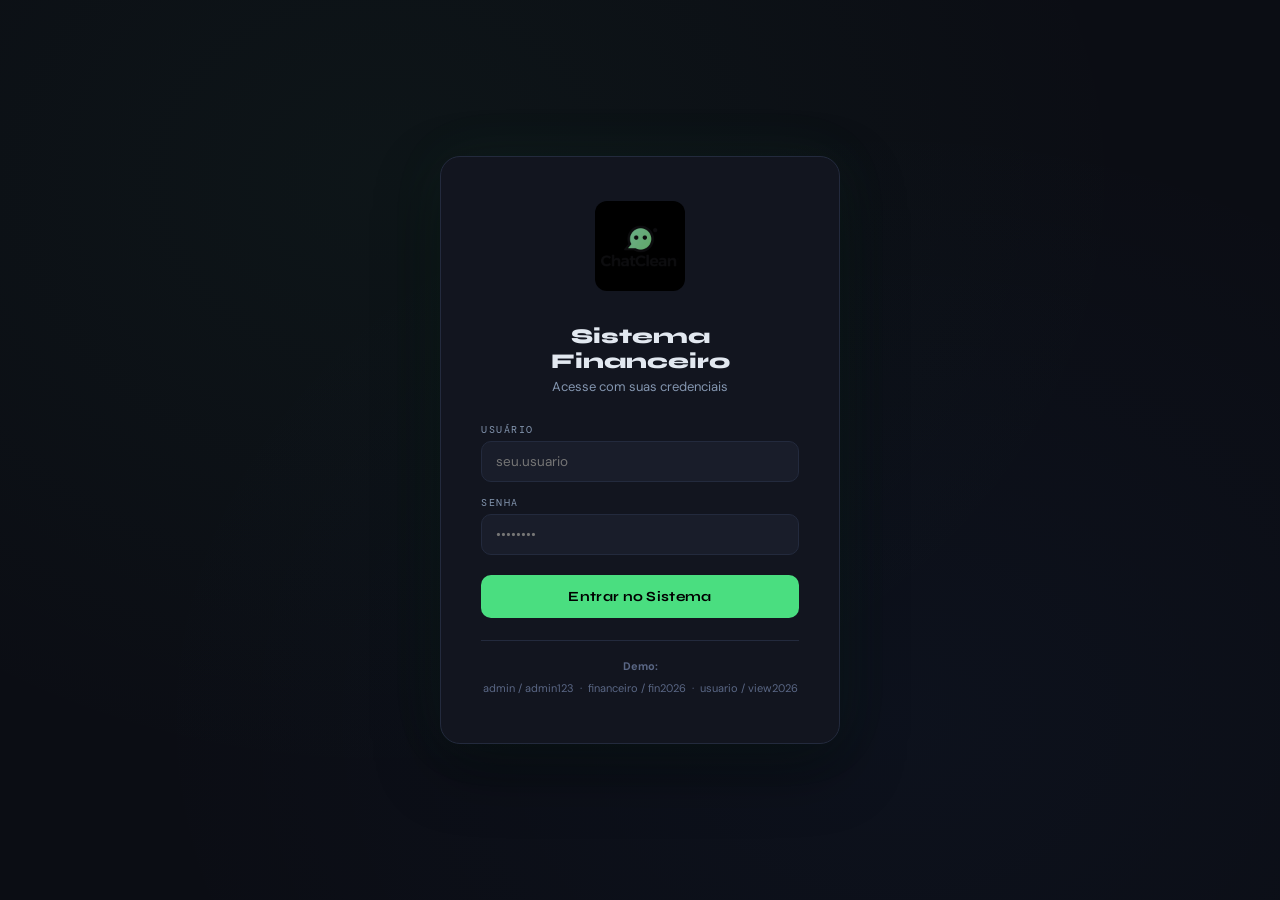
==== index.html @ d10510a1 "Add files via upload" ====
<!DOCTYPE html>
<html lang="pt-BR">
<head>
  <meta charset="UTF-8">
  <meta name="viewport" content="width=device-width, initial-scale=1.0">
  <title>ChatClean · Sistema Financeiro</title>
  <link href="https://fonts.googleapis.com/css2?family=Syne:wght@400;600;700;800&family=DM+Mono:wght@400;500&family=DM+Sans:wght@300;400;500&display=swap" rel="stylesheet">
  <link rel="stylesheet" href="style.css">
</head>
<body>

<!-- ===================================================== -->
<!-- LOGIN                                                  -->
<!-- ===================================================== -->
<div id="login-screen">
  <div class="login-box">
    <div class="login-logo">
      <img src="[data-uri]" alt="ChatClean">
    </div>
    <div class="login-title">Sistema Financeiro</div>
    <div class="login-sub">Acesse com suas credenciais</div>

    <label class="l-label">Usuário</label>
    <input class="l-input" id="l-user" type="text" placeholder="seu.usuario" autocomplete="username">
    <label class="l-label">Senha</label>
    <input class="l-input" id="l-pass" type="password" placeholder="••••••••" autocomplete="current-password">
    <button class="l-btn" onclick="fazerLogin()">Entrar no Sistema</button>
    <div class="l-error" id="l-error">❌ Usuário ou senha incorretos.</div>

    <div class="l-hint">
      <strong>Demo:</strong><br>
      admin / admin123 &nbsp;·&nbsp; financeiro / fin2026 &nbsp;·&nbsp; usuario / view2026
    </div>
  </div>
</div>

<!-- ===================================================== -->
<!-- APP                                                    -->
<!-- ===================================================== -->
<div id="app">

  <!-- SIDEBAR -->
  <nav class="sidebar">
    <div class="sb-logo">
      <img src="[data-uri]" alt="ChatClean">
      <div>
        <div class="sb-logo-txt">Chat<span>Clean</span></div>
        <div class="sb-logo-sub">Financeiro</div>
      </div>
    </div>

    <div class="nav-section">
      <div class="nav-lbl">Visão Geral</div>
      <div class="nav-item active" onclick="showPage('dashboard',this)">
        <span class="nav-icon">📊</span><span>Dashboard</span>
      </div>
      <div class="nav-item" onclick="showPage('clientes',this)">
        <span class="nav-icon">👥</span><span>Clientes</span>
        <span class="n-badge" id="notif-badge" style="display:none">!</span>
      </div>
    </div>

    <div class="nav-section">
      <div class="nav-lbl">Financeiro</div>
      <div class="nav-item" onclick="showPage('lancamentos',this)">
        <span class="nav-icon">📋</span><span>Lançamentos</span>
      </div>
      <div class="nav-item" onclick="showPage('fixos',this)">
        <span class="nav-icon">🔒</span><span>Custos Fixos</span>
      </div>
      <div class="nav-item" onclick="showPage('variaveis',this)">
        <span class="nav-icon">📈</span><span>Variáveis</span>
      </div>
      <div class="nav-item" onclick="showPage('despesas',this)">
        <span class="nav-icon">💸</span><span>Despesas</span>
      </div>
    </div>

    <div class="nav-section">
      <div class="nav-lbl">Sócios</div>
      <div class="nav-item" onclick="showPage('retiradas',this)">
        <span class="nav-icon">💰</span><span>Retiradas</span>
      </div>
      <div class="nav-item" onclick="showPage('comp-socios',this)">
        <span class="nav-icon">📅</span><span>Comparativo</span>
      </div>
    </div>

    <div class="nav-section">
      <div class="nav-lbl">Sistema</div>
      <div class="nav-item" onclick="showPage('usuarios',this)" id="nav-usuarios">
        <span class="nav-icon">⚙️</span><span>Usuários</span>
      </div>
      <div class="nav-item" onclick="showPage('comparativo',this)">
        <span class="nav-icon">🗓️</span><span>Mensal</span>
      </div>
    </div>

    <div class="sb-bottom">
      <div class="mes-lbl">Mês Ativo</div>
      <select class="mes-sel" id="mes-select" onchange="mudarMes(this.value)">
        <option>Janeiro</option><option>Fevereiro</option><option>Março</option>
        <option selected>Abril</option><option>Maio</option><option>Junho</option>
        <option>Julho</option><option>Agosto</option><option>Setembro</option>
        <option>Outubro</option><option>Novembro</option><option>Dezembro</option>
      </select>
      <div class="user-chip" onclick="logout()">
        <div class="u-av" id="u-av">A</div>
        <div>
          <div class="u-name" id="u-name">Admin</div>
          <div class="u-role" id="u-role">Administrador · Sair</div>
        </div>
      </div>
    </div>
  </nav>

  <!-- MAIN -->
  <main class="main">

    <!-- DASHBOARD -->
    <div class="page active" id="page-dashboard">
      <div class="ph">
        <div>
          <div class="ph-title">Dashboard</div>
          <div class="ph-sub" id="dash-sub">Abril 2026 · Visão financeira geral</div>
        </div>
        <button class="btn btn-primary can-edit" onclick="openModal('lancamento')">+ Novo Lançamento</button>
      </div>
      <div id="dash-notif"></div>
      <div class="kpi-grid" id="kpi-grid"></div>
      <div class="sum-bar" id="sum-bar"></div>
      <div class="charts-row">
        <div class="card">
          <div class="card-title">
            Distribuição de Custos
            <small id="donut-mes">ABRIL</small>
          </div>
          <div class="donut-wrap">
            <svg id="donut-svg" width="140" height="140" viewBox="0 0 140 140"></svg>
            <div id="donut-leg" style="flex:1"></div>
          </div>
        </div>
        <div class="card">
          <div class="card-title">Top Gastos do Mês <small>por valor</small></div>
          <div id="bar-chart"></div>
        </div>
      </div>
      <div class="tw">
        <div class="tw-hdr">
          <div class="tw-ttl">Todos os Lançamentos</div>
          <input class="s-inp" placeholder="🔍 Buscar..." oninput="filtrarDash(this.value)">
        </div>
        <table>
          <thead><tr>
            <th>Descrição</th><th>Tipo</th><th>Mês</th><th>Valor</th>
            <th>Status</th><th class="can-edit">Ação</th>
          </tr></thead>
          <tbody id="dash-tbody"></tbody>
        </table>
      </div>
    </div>

    <!-- CLIENTES -->
    <div class="page" id="page-clientes">
      <div class="ph">
        <div>
          <div class="ph-title">👥 Clientes Recorrentes</div>
          <div class="ph-sub">Gestão de cobranças e vencimentos</div>
        </div>
        <div style="display:flex;gap:8px">
          <button class="btn btn-ghost" onclick="setCliFilter('vence5',document.querySelector(\'.ftab\'))">🔔 Vencimentos</button>
          <button class="btn btn-primary can-edit" onclick="openModal('cliente')">+ Novo Cliente</button>
        </div>
      </div>
      <div id="cli-notif"></div>
      <div class="kpi-grid" id="cli-kpis"></div>
      <div class="ftabs">
        <button class="ftab active" onclick="setCliFilter('todos',this)">Todos</button>
        <button class="ftab" onclick="setCliFilter('ativo',this)">Ativos</button>
        <button class="ftab" onclick="setCliFilter('congelado',this)">Congelados</button>
        <button class="ftab" onclick="setCliFilter('cancelado',this)">Cancelados</button>
        <button class="ftab" onclick="setCliFilter('vence5',this)">⚠️ Vence em 5 dias</button>
      </div>
      <div class="tw">
        <div class="tw-hdr">
          <div class="tw-ttl">Base de Clientes</div>
          <input class="s-inp" placeholder="🔍 Buscar..." oninput="filtrarClientes(this.value)">
        </div>
        <table><thead><tr>
          <th>Empresa</th><th>Responsável</th><th>Telefone</th><th>Vendedor</th>
          <th>Mensal</th><th>Vencimento</th><th>Status</th><th>Ações</th>
        </tr></thead>
        <tbody id="cli-tbody"></tbody></table>
      </div>
    </div>

    <!-- LANÇAMENTOS -->
    <div class="page" id="page-lancamentos">
      <div class="ph">
        <div><div class="ph-title">📋 Lançamentos</div><div class="ph-sub">Todos os registros financeiros</div></div>
        <button class="btn btn-primary can-edit" onclick="openModal('lancamento')">+ Novo</button>
      </div>
      <div class="ftabs">
        <button class="ftab active" onclick="setLancFilter('todos',this)">Todos</button>
        <button class="ftab" onclick="setLancFilter('FIXO',this)">Fixos</button>
        <button class="ftab" onclick="setLancFilter('VARIÁVEL',this)">Variáveis</button>
        <button class="ftab" onclick="setLancFilter('DESPESA',this)">Despesas</button>
        <button class="ftab" onclick="setLancFilter('PAGO',this)">Pagos</button>
        <button class="ftab" onclick="setLancFilter('PENDENTE',this)">Pendentes</button>
      </div>
      <div class="tw">
        <div class="tw-hdr">
          <div class="tw-ttl">Registros</div>
          <input class="s-inp" placeholder="🔍 Buscar..." oninput="filtrarLanc(this.value)">
        </div>
        <table><thead><tr>
          <th>Descrição</th><th>Tipo</th><th>Mês</th><th>Valor</th><th>Status</th><th class="can-edit"></th>
        </tr></thead>
        <tbody id="lanc-tbody"></tbody></table>
      </div>
    </div>

    <!-- FIXOS -->
    <div class="page" id="page-fixos">
      <div class="ph">
        <div><div class="ph-title">🔒 Custos Fixos</div><div class="ph-sub">Despesas mensais recorrentes</div></div>
        <button class="btn btn-primary can-edit" onclick="openModal('lancamento','FIXO')">+ Adicionar</button>
      </div>
      <div class="tw">
        <table><thead><tr><th>Descrição</th><th>Mês</th><th>Valor</th><th>Status</th><th class="can-edit"></th></tr></thead>
        <tbody id="fixos-tbody"></tbody></table>
      </div>
    </div>

    <!-- VARIÁVEIS -->
    <div class="page" id="page-variaveis">
      <div class="ph">
        <div><div class="ph-title">📈 Custos Variáveis</div><div class="ph-sub">Gastos que variam mensalmente</div></div>
        <button class="btn btn-primary can-edit" onclick="openModal('lancamento','VARIÁVEL')">+ Adicionar</button>
      </div>
      <div class="tw">
        <table><thead><tr><th>Descrição</th><th>Mês</th><th>Valor</th><th>Status</th><th class="can-edit"></th></tr></thead>
        <tbody id="variaveis-tbody"></tbody></table>
      </div>
    </div>

    <!-- DESPESAS -->
    <div class="page" id="page-despesas">
      <div class="ph">
        <div><div class="ph-title">💸 Despesas</div><div class="ph-sub">Gastos pontuais e extras</div></div>
        <button class="btn btn-primary can-edit" onclick="openModal('lancamento','DESPESA')">+ Adicionar</button>
      </div>
      <div class="tw">
        <table><thead><tr><th>Descrição</th><th>Mês</th><th>Valor</th><th>Status</th><th class="can-edit"></th></tr></thead>
        <tbody id="despesas-tbody"></tbody></table>
      </div>
    </div>

    <!-- RETIRADAS -->
    <div class="page" id="page-retiradas">
      <div class="ph">
        <div><div class="ph-title">💰 Retiradas dos Sócios</div><div class="ph-sub">Controle de pro-labore e retiradas</div></div>
        <button class="btn btn-primary can-edit" onclick="openModal('retirada')">+ Nova Retirada</button>
      </div>
      <div class="kpi-grid" id="ret-kpis"></div>
      <div class="ftabs">
        <button class="ftab active" onclick="setRetFilter('todos',this)">Todos</button>
        <button class="ftab" onclick="setRetFilter('Fabricio',this)">Fabricio</button>
        <button class="ftab" onclick="setRetFilter('Albert',this)">Albert</button>
        <button class="ftab" onclick="setRetFilter('Augusto',this)">Augusto</button>
      </div>
      <div class="tw">
        <div class="tw-hdr">
          <div class="tw-ttl">Histórico de Retiradas</div>
          <input class="s-inp" placeholder="🔍 Buscar..." oninput="filtrarRet(this.value)">
        </div>
        <table><thead><tr>
          <th>Sócio</th><th>Descrição</th><th>Mês</th><th>Data</th><th>Valor</th><th>Categoria</th><th class="can-edit"></th>
        </tr></thead>
        <tbody id="ret-tbody"></tbody></table>
      </div>
    </div>

    <!-- COMPARATIVO SÓCIOS -->
    <div class="page" id="page-comp-socios">
      <div class="ph">
        <div><div class="ph-title">📅 Comparativo de Sócios</div><div class="ph-sub">Retiradas mensais por sócio</div></div>
      </div>
      <div class="card" style="margin-bottom:20px">
        <div class="card-title">Total por Sócio — Mês Atual</div>
        <div class="socio-bars" id="socio-bars"></div>
      </div>
      <div class="card">
        <div class="card-title">Evolução Mensal <small>comparativo entre sócios</small></div>
        <canvas id="comp-socios-canvas" height="220"></canvas>
      </div>
    </div>

    <!-- COMPARATIVO MENSAL -->
    <div class="page" id="page-comparativo">
      <div class="ph">
        <div><div class="ph-title">🗓️ Comparativo Mensal</div><div class="ph-sub">Evolução financeira ao longo do ano</div></div>
      </div>
      <div class="card" style="margin-bottom:20px">
        <div class="card-title">Custos por Mês</div>
        <canvas id="comp-canvas" height="200"></canvas>
      </div>
      <div class="tw">
        <div class="tw-hdr"><div class="tw-ttl">Resumo Mensal</div></div>
        <table><thead><tr>
          <th>Mês</th><th>Fixos</th><th>Variáveis</th><th>Despesas</th>
          <th>Total</th><th>Receita</th><th>Resultado</th>
        </tr></thead>
        <tbody id="comp-tbody"></tbody></table>
      </div>
    </div>

    <!-- USUÁRIOS -->
    <div class="page" id="page-usuarios">
      <div class="ph">
        <div><div class="ph-title">⚙️ Usuários do Sistema</div><div class="ph-sub">Gerenciar acessos e perfis</div></div>
        <button class="btn btn-primary" onclick="openModal('usuario')">+ Novo Usuário</button>
      </div>
      <div class="tw">
        <div class="tw-hdr"><div class="tw-ttl">Usuários Cadastrados</div></div>
        <table><thead><tr>
          <th>Nome</th><th>Usuário</th><th>Perfil</th><th>Criado em</th><th>Ações</th>
        </tr></thead>
        <tbody id="users-tbody"></tbody></table>
      </div>
    </div>

  </main>
</div><!-- /#app -->

<!-- ===================================================== -->
<!-- MODAIS                                                 -->
<!-- ===================================================== -->

<!-- Modal: Lançamento -->
<div class="mo" id="mo-lancamento" onclick="closeMoClick(event,'mo-lancamento')">
  <div class="mbox">
    <div class="m-title" id="mo-lanc-title">Novo Lançamento</div>
    <div class="fg">
      <div class="fgrp ff">
        <label class="flbl">Descrição</label>
        <input class="fi" id="f-desc" placeholder="Ex: Salário Fabricio">
      </div>
      <div class="fgrp">
        <label class="flbl">Tipo</label>
        <select class="fs" id="f-tipo">
          <option value="FIXO">Custo Fixo</option>
          <option value="VARIÁVEL">Custo Variável</option>
          <option value="DESPESA">Despesa</option>
        </select>
      </div>
      <div class="fgrp">
        <label class="flbl">Mês</label>
        <select class="fs" id="f-mes">
          <option>Janeiro</option><option>Fevereiro</option><option>Março</option>
          <option selected>Abril</option><option>Maio</option><option>Junho</option>
          <option>Julho</option><option>Agosto</option><option>Setembro</option>
          <option>Outubro</option><option>Novembro</option><option>Dezembro</option>
        </select>
      </div>
      <div class="fgrp">
        <label class="flbl">Valor (R$)</label>
        <input class="fi" id="f-valor" type="number" step="0.01" placeholder="0,00">
      </div>
      <div class="fgrp">
        <label class="flbl">Status</label>
        <select class="fs" id="f-status">
          <option value="PAGO">Pago</option>
          <option value="PENDENTE">Pendente</option>
        </select>
      </div>
    </div>
    <div class="m-acts">
      <button class="btn btn-ghost" onclick="closeModal('mo-lancamento')">Cancelar</button>
      <button class="btn btn-primary" onclick="salvarLanc()">Salvar</button>
    </div>
  </div>
</div>

<!-- Modal: Cliente -->
<div class="mo" id="mo-cliente" onclick="closeMoClick(event,'mo-cliente')">
  <div class="mbox">
    <div class="m-title" id="mo-cli-title">Novo Cliente</div>
    <div class="fg">
      <div class="fgrp ff"><label class="flbl">Empresa</label><input class="fi" id="c-nome" placeholder="Nome da empresa"></div>
      <div class="fgrp ff"><label class="flbl">CNPJ / CPF</label><input class="fi" id="c-cnpj" placeholder="00.000.000/0001-00"></div>
      <div class="fgrp"><label class="flbl">Responsável</label><input class="fi" id="c-resp" placeholder="Nome do responsável"></div>
      <div class="fgrp"><label class="flbl">Telefone / WhatsApp</label><input class="fi" id="c-tel" placeholder="84 99999-9999"></div>
      <div class="fgrp"><label class="flbl">E-mail</label><input class="fi" id="c-email" type="email" placeholder="email@empresa.com"></div>
      <div class="fgrp"><label class="flbl">Vendedor</label><input class="fi" id="c-vend" placeholder="Albert, Milton..."></div>
      <div class="fgrp"><label class="flbl">Valor Mensal (R$)</label><input class="fi" id="c-mensal" type="number" step="0.01" placeholder="0,00"></div>
      <div class="fgrp"><label class="flbl">Dia de Vencimento</label><input class="fi" id="c-dia" type="number" min="1" max="31" placeholder="1–31"></div>
      <div class="fgrp">
        <label class="flbl">Status</label>
        <select class="fs" id="c-status">
          <option value="ativo">Ativo</option>
          <option value="congelado">Congelado</option>
          <option value="cancelado">Cancelado</option>
        </select>
      </div>
      <div class="fgrp"><label class="flbl">Data Início</label><input class="fi" id="c-inicio" type="date"></div>
      <div class="fgrp ff"><label class="flbl">Observações</label><textarea class="fta" id="c-obs" placeholder="Observações..."></textarea></div>
    </div>
    <div class="m-acts">
      <button class="btn btn-ghost" onclick="closeModal('mo-cliente')">Cancelar</button>
      <button class="btn btn-primary" onclick="salvarCliente()">Salvar</button>
    </div>
  </div>
</div>

<!-- Modal: Retirada -->
<div class="mo" id="mo-retirada" onclick="closeMoClick(event,'mo-retirada')">
  <div class="mbox">
    <div class="m-title">Nova Retirada de Sócio</div>
    <div class="fg">
      <div class="fgrp">
        <label class="flbl">Sócio</label>
        <select class="fs" id="r-socio">
          <option>Fabricio</option><option>Albert</option><option>Augusto</option><option>Outro</option>
        </select>
      </div>
      <div class="fgrp">
        <label class="flbl">Mês</label>
        <select class="fs" id="r-mes">
          <option>Janeiro</option><option>Fevereiro</option><option>Março</option>
          <option selected>Abril</option><option>Maio</option><option>Junho</option>
          <option>Julho</option><option>Agosto</option><option>Setembro</option>
          <option>Outubro</option><option>Novembro</option><option>Dezembro</option>
        </select>
      </div>
      <div class="fgrp"><label class="flbl">Valor (R$)</label><input class="fi" id="r-valor" type="number" step="0.01" placeholder="0,00"></div>
      <div class="fgrp"><label class="flbl">Data</label><input class="fi" id="r-data" type="date"></div>
      <div class="fgrp">
        <label class="flbl">Categoria</label>
        <select class="fs" id="r-cat">
          <option>Pro-labore</option><option>Dividendos</option>
          <option>Adiantamento</option><option>Despesa Pessoal</option><option>Outros</option>
        </select>
      </div>
      <div class="fgrp ff"><label class="flbl">Descrição</label><input class="fi" id="r-desc" placeholder="Descrição da retirada"></div>
    </div>
    <div class="m-acts">
      <button class="btn btn-ghost" onclick="closeModal('mo-retirada')">Cancelar</button>
      <button class="btn btn-primary" onclick="salvarRetirada()">Salvar</button>
    </div>
  </div>
</div>

<!-- Modal: Usuário -->
<div class="mo" id="mo-usuario" onclick="closeMoClick(event,'mo-usuario')">
  <div class="mbox">
    <div class="m-title">Novo Usuário</div>
    <div class="fg">
      <div class="fgrp"><label class="flbl">Nome Completo</label><input class="fi" id="u-nome" placeholder="Nome"></div>
      <div class="fgrp"><label class="flbl">Login</label><input class="fi" id="u-login" placeholder="usuario.login"></div>
      <div class="fgrp"><label class="flbl">Senha</label><input class="fi" id="u-senha" type="password" placeholder="••••••••"></div>
      <div class="fgrp">
        <label class="flbl">Perfil</label>
        <select class="fs" id="u-perfil">
          <option value="admin">Admin (acesso total)</option>
          <option value="financeiro">Financeiro (pode editar)</option>
          <option value="usuario">Usuário (só visualizar)</option>
        </select>
      </div>
    </div>
    <div class="m-acts">
      <button class="btn btn-ghost" onclick="closeModal('mo-usuario')">Cancelar</button>
      <button class="btn btn-primary" onclick="salvarUsuario()">Criar Usuário</button>
    </div>
  </div>
</div>

<!-- Toast -->
<div class="toast" id="toast">✅ Salvo!</div>

<!-- ===================================================== -->
<!-- SCRIPTS — ordem de carregamento importa               -->
<!-- ===================================================== -->
<script src="data.js"></script>
<script src="app.js"></script>
<script src="notifications.js"></script>
<script src="dashboard.js"></script>
<script src="lancamentos.js"></script>
<script src="clientes.js"></script>
<script src="retiradas.js"></script>
<script src="modals.js"></script>

</body>
</html>
---- style.css ----
:root {
  --bg:#0b0d14;--surface:#12151f;--surface2:#191d2a;--surface3:#202536;
  --border:#232a3d;--border2:#2d3650;
  --accent:#4ade80;--accent2:#22c55e;--glow:rgba(74,222,128,0.12);
  --blue:#3b82f6;--amber:#f59e0b;--red:#ef4444;--purple:#a855f7;
  --text:#e2e8f0;--muted:#5a6785;--muted2:#8496b0;
  --green:#10b981;--warn:#fbbf24;
  --sidebar:230px;
}
*{box-sizing:border-box;margin:0;padding:0;}
body{font-family:'DM Sans',sans-serif;background:var(--bg);color:var(--text);min-height:100vh;overflow-x:hidden;}

/* LOGIN */
#login-screen{position:fixed;inset:0;background:var(--bg);display:flex;align-items:center;justify-content:center;z-index:9999;background-image:radial-gradient(ellipse at 30% 20%,rgba(74,222,128,0.04) 0%,transparent 60%),radial-gradient(ellipse at 70% 80%,rgba(59,130,246,0.04) 0%,transparent 60%);}
.login-box{width:400px;background:var(--surface);border:1px solid var(--border);border-radius:20px;padding:44px 40px;box-shadow:0 0 60px rgba(74,222,128,0.06),0 24px 64px rgba(0,0,0,0.4);}
.login-logo{text-align:center;margin-bottom:28px;}
.login-logo img{width:90px;height:90px;object-fit:contain;border-radius:12px;}
.login-title{font-family:"Syne",sans-serif;font-size:21px;font-weight:800;text-align:center;margin-bottom:4px;}
.login-sub{text-align:center;color:var(--muted2);font-size:13px;margin-bottom:28px;}
.l-label{font-size:10px;text-transform:uppercase;letter-spacing:1.5px;color:var(--muted2);font-family:"DM Mono",monospace;margin-bottom:5px;display:block;}
.l-input{width:100%;background:var(--surface2);border:1px solid var(--border);color:var(--text);padding:11px 14px;border-radius:10px;font-size:13.5px;font-family:"DM Sans",sans-serif;outline:none;margin-bottom:14px;transition:border-color .2s;}
.l-input:focus{border-color:var(--accent);}
.l-btn{width:100%;background:var(--accent);color:#000;border:none;padding:13px;border-radius:10px;font-family:"Syne",sans-serif;font-weight:700;font-size:14px;cursor:pointer;margin-top:6px;transition:all .2s;letter-spacing:.3px;}
.l-btn:hover{background:#86efac;transform:translateY(-1px);}
.l-error{color:var(--red);font-size:12px;text-align:center;margin-top:10px;display:none;}
.l-hint{margin-top:22px;border-top:1px solid var(--border);padding-top:14px;font-size:11px;color:var(--muted);text-align:center;line-height:2;}

/* LAYOUT */
#app{display:none;}
.sidebar{position:fixed;left:0;top:0;bottom:0;width:var(--sidebar);background:var(--surface);border-right:1px solid var(--border);display:flex;flex-direction:column;z-index:100;}
.sb-logo{padding:20px 20px 18px;border-bottom:1px solid var(--border);display:flex;align-items:center;gap:10px;}
.sb-logo img{width:36px;height:36px;object-fit:contain;border-radius:8px;}
.sb-logo-txt{font-family:"Syne",sans-serif;font-weight:800;font-size:15px;}
.sb-logo-txt span{color:var(--accent);}
.sb-logo-sub{font-size:9px;color:var(--muted);text-transform:uppercase;letter-spacing:2px;font-family:"DM Mono",monospace;}
.nav-section{padding:14px 0 4px;}
.nav-lbl{font-size:9px;text-transform:uppercase;letter-spacing:2px;color:var(--muted);padding:0 18px 6px;font-family:"DM Mono",monospace;}
.nav-item{display:flex;align-items:center;gap:9px;padding:9px 18px;cursor:pointer;font-size:13px;color:var(--muted2);border-left:2px solid transparent;transition:all .15s;position:relative;}
.nav-item:hover{color:var(--text);background:var(--surface2);}
.nav-item.active{color:var(--accent);border-left-color:var(--accent);background:var(--glow);font-weight:500;}
.nav-icon{font-size:14px;width:18px;text-align:center;}
.n-badge{margin-left:auto;background:var(--red);color:#fff;font-size:9px;font-family:"DM Mono",monospace;padding:2px 6px;border-radius:10px;animation:pulse 2s infinite;}
@keyframes pulse{0%,100%{opacity:1;}50%{opacity:.6;}}
.sb-bottom{margin-top:auto;border-top:1px solid var(--border);padding:12px 18px;}
.mes-lbl{font-size:9px;text-transform:uppercase;letter-spacing:2px;color:var(--muted);font-family:"DM Mono",monospace;margin-bottom:5px;}
.mes-sel{width:100%;background:var(--surface2);border:1px solid var(--border);color:var(--text);padding:7px 10px;border-radius:8px;font-size:12px;font-family:"DM Sans",sans-serif;cursor:pointer;outline:none;margin-bottom:10px;}
.user-chip{display:flex;align-items:center;gap:9px;padding:9px 11px;border-radius:10px;background:var(--surface2);border:1px solid var(--border);cursor:pointer;transition:border-color .2s;}
.user-chip:hover{border-color:var(--accent);}
.u-av{width:30px;height:30px;border-radius:50%;background:linear-gradient(135deg,var(--accent),var(--blue));display:flex;align-items:center;justify-content:center;font-weight:700;font-size:11px;color:#000;flex-shrink:0;}
.u-name{font-size:12px;font-weight:500;line-height:1.2;}
.u-role{font-size:10px;color:var(--muted);font-family:"DM Mono",monospace;}

/* MAIN */
.main{margin-left:var(--sidebar);padding:30px 36px;min-height:100vh;}
.page{display:none;}
.page.active{display:block;}

/* NOTIF */
.notif-bar{background:linear-gradient(90deg,rgba(239,68,68,.1),rgba(251,191,36,.06));border:1px solid rgba(239,68,68,.25);border-radius:12px;padding:13px 18px;margin-bottom:22px;display:flex;align-items:flex-start;gap:12px;}
.notif-icon{font-size:18px;flex-shrink:0;}
.notif-title{font-weight:600;font-size:13px;color:var(--warn);margin-bottom:3px;}
.notif-item{font-size:12px;color:var(--muted2);padding:1px 0;}

/* PAGE HEADER */
.ph{display:flex;align-items:flex-start;justify-content:space-between;margin-bottom:26px;}
.ph-title{font-family:"Syne",sans-serif;font-size:24px;font-weight:800;letter-spacing:-.5px;}
.ph-sub{color:var(--muted2);font-size:13px;margin-top:3px;}

/* BUTTONS */
.btn{display:inline-flex;align-items:center;gap:7px;padding:9px 16px;border-radius:8px;border:none;cursor:pointer;font-size:12.5px;font-family:"DM Sans",sans-serif;font-weight:500;transition:all .15s;}
.btn-primary{background:var(--accent);color:#000;}
.btn-primary:hover{background:#86efac;transform:translateY(-1px);}
.btn-ghost{background:var(--surface2);color:var(--text);border:1px solid var(--border);}
.btn-ghost:hover{border-color:var(--accent);color:var(--accent);}
.btn-danger{background:rgba(239,68,68,.1);color:var(--red);border:1px solid rgba(239,68,68,.2);}
.btn-sm{padding:5px 11px;font-size:11.5px;}
.btn-wa{background:rgba(37,211,102,.15);color:#25D366;border:1px solid rgba(37,211,102,.3);}
.btn-wa:hover{background:rgba(37,211,102,.25);}
.btn-mail{background:rgba(59,130,246,.12);color:var(--blue);border:1px solid rgba(59,130,246,.25);}
.btn-mail:hover{background:rgba(59,130,246,.22);}

/* KPIs */
.kpi-grid{display:grid;grid-template-columns:repeat(4,1fr);gap:14px;margin-bottom:22px;}
.kpi{background:var(--surface);border:1px solid var(--border);border-radius:14px;padding:20px;position:relative;overflow:hidden;transition:border-color .2s;}
.kpi:hover{border-color:var(--border2);}
.kpi::before{content:"";position:absolute;top:0;left:0;right:0;height:2px;}
.kpi.k-g::before{background:var(--green);}
.kpi.k-b::before{background:var(--blue);}
.kpi.k-a::before{background:var(--amber);}
.kpi.k-r::before{background:var(--red);}
.kpi.k-p::before{background:var(--purple);}
.kpi-lbl{font-size:9.5px;text-transform:uppercase;letter-spacing:2px;color:var(--muted);font-family:"DM Mono",monospace;margin-bottom:10px;}
.kpi-val{font-family:"Syne",sans-serif;font-size:20px;font-weight:700;letter-spacing:-.5px;}
.kpi-sub{font-size:11px;color:var(--muted2);margin-top:4px;}

/* CARDS */
.card{background:var(--surface);border:1px solid var(--border);border-radius:14px;padding:22px;}
.card-title{font-family:"Syne",sans-serif;font-size:13px;font-weight:700;margin-bottom:16px;display:flex;align-items:center;justify-content:space-between;}
.card-title small{color:var(--muted2);font-size:10.5px;font-family:"DM Mono",monospace;font-weight:400;}
.charts-row{display:grid;grid-template-columns:1fr 1fr;gap:16px;margin-bottom:22px;}

/* DONUT */
.donut-wrap{display:flex;align-items:center;gap:22px;}
.leg-item{display:flex;align-items:center;gap:8px;padding:6px 0;border-bottom:1px solid var(--border);font-size:12px;}
.leg-item:last-child{border:none;}
.leg-dot{width:8px;height:8px;border-radius:50%;flex-shrink:0;}
.leg-nm{flex:1;color:var(--muted2);}
.leg-vl{font-family:"DM Mono",monospace;font-size:11.5px;}

/* BAR */
.bar-row{display:flex;flex-direction:column;gap:4px;margin-bottom:10px;}
.bar-info{display:flex;justify-content:space-between;font-size:11.5px;}
.bar-nm{color:var(--muted2);}
.bar-track{height:5px;background:var(--surface2);border-radius:3px;overflow:hidden;}
.bar-fill{height:100%;border-radius:3px;transition:width .6s ease;}

/* SUMMARY */
.sum-bar{background:linear-gradient(135deg,rgba(74,222,128,.05),rgba(59,130,246,.05));border:1px solid rgba(74,222,128,.12);border-radius:14px;padding:16px 22px;display:flex;gap:28px;align-items:center;margin-bottom:20px;flex-wrap:wrap;}
.sum-item{display:flex;flex-direction:column;gap:2px;}
.sum-lbl{font-size:9.5px;color:var(--muted);text-transform:uppercase;letter-spacing:2px;font-family:"DM Mono",monospace;}
.sum-val{font-family:"Syne",sans-serif;font-size:16px;font-weight:700;}
.sum-div{width:1px;background:var(--border);height:34px;}

/* TABLES */
.tw{background:var(--surface);border:1px solid var(--border);border-radius:14px;overflow:hidden;margin-bottom:20px;}
.tw-hdr{padding:14px 20px;border-bottom:1px solid var(--border);display:flex;align-items:center;justify-content:space-between;gap:12px;flex-wrap:wrap;}
.tw-ttl{font-family:"Syne",sans-serif;font-size:13px;font-weight:700;}
.s-inp{background:var(--surface2);border:1px solid var(--border);color:var(--text);padding:7px 12px;border-radius:8px;font-size:12px;font-family:"DM Sans",sans-serif;outline:none;width:180px;transition:border-color .2s;}
.s-inp:focus{border-color:var(--accent);}
.s-inp::placeholder{color:var(--muted);}
table{width:100%;border-collapse:collapse;}
th{text-align:left;font-size:9.5px;text-transform:uppercase;letter-spacing:1.5px;color:var(--muted);padding:10px 20px;border-bottom:1px solid var(--border);font-family:"DM Mono",monospace;font-weight:400;white-space:nowrap;}
td{padding:11px 20px;font-size:12.5px;border-bottom:1px solid var(--border);}
tr:last-child td{border-bottom:none;}
tr:hover td{background:rgba(255,255,255,.015);}
.mono{font-family:"DM Mono",monospace;}

/* BADGES */
.badge{display:inline-flex;align-items:center;gap:3px;padding:3px 9px;border-radius:20px;font-size:9.5px;font-weight:600;text-transform:uppercase;letter-spacing:.5px;white-space:nowrap;}
.b-pago{background:rgba(16,185,129,.12);color:var(--green);}
.b-pendente{background:rgba(251,191,36,.12);color:var(--warn);}
.b-atrasado{background:rgba(239,68,68,.15);color:var(--red);}
.b-fixo{background:rgba(59,130,246,.12);color:var(--blue);}
.b-variavel{background:rgba(245,158,11,.12);color:var(--amber);}
.b-despesa{background:rgba(239,68,68,.12);color:var(--red);}
.b-retirada{background:rgba(168,85,247,.12);color:var(--purple);}
.b-admin{background:rgba(74,222,128,.12);color:var(--accent);}
.b-financeiro{background:rgba(59,130,246,.12);color:var(--blue);}
.b-usuario{background:rgba(100,116,139,.12);color:var(--muted2);}
.b-ativo{background:rgba(16,185,129,.12);color:var(--green);}
.b-cancelado{background:rgba(239,68,68,.12);color:var(--red);}
.b-congelado{background:rgba(251,191,36,.12);color:var(--warn);}

/* FILTER TABS */
.ftabs{display:flex;gap:4px;margin-bottom:14px;flex-wrap:wrap;}
.ftab{padding:5px 13px;border-radius:6px;font-size:11.5px;cursor:pointer;border:1px solid var(--border);background:none;color:var(--muted2);font-family:"DM Sans",sans-serif;transition:all .15s;}
.ftab.active{background:var(--accent);color:#000;border-color:var(--accent);font-weight:600;}

/* MODAL */
.mo{position:fixed;inset:0;background:rgba(0,0,0,.75);backdrop-filter:blur(6px);z-index:1000;display:none;align-items:center;justify-content:center;}
.mo.open{display:flex;}
.mbox{background:var(--surface);border:1px solid var(--border);border-radius:18px;padding:30px;width:560px;max-width:95vw;max-height:90vh;overflow-y:auto;animation:slideUp .2s ease;}
@keyframes slideUp{from{transform:translateY(20px);opacity:0;}to{transform:translateY(0);opacity:1;}}
.m-title{font-family:"Syne",sans-serif;font-size:17px;font-weight:700;margin-bottom:22px;}
.m-acts{display:flex;gap:10px;margin-top:22px;justify-content:flex-end;}

/* FORM */
.fg{display:grid;grid-template-columns:1fr 1fr;gap:13px;}
.fgrp{display:flex;flex-direction:column;gap:5px;}
.flbl{font-size:10px;text-transform:uppercase;letter-spacing:1.5px;color:var(--muted2);font-family:"DM Mono",monospace;}
.fi,.fs,.fta{background:var(--surface2);border:1px solid var(--border);color:var(--text);padding:10px 13px;border-radius:9px;font-size:13px;font-family:"DM Sans",sans-serif;outline:none;transition:border-color .2s;width:100%;}
.fi:focus,.fs:focus,.fta:focus{border-color:var(--accent);}
.fta{resize:vertical;min-height:70px;}
.ff{grid-column:1/-1;}

/* ACTION BUTTONS */
.ab{background:none;border:none;cursor:pointer;padding:4px 7px;border-radius:5px;font-size:13px;transition:background .15s;}
.ab:hover{background:var(--surface2);}
.db{color:var(--muted);}.db:hover{color:var(--red);}
.eb{color:var(--muted);}.eb:hover{color:var(--blue);}
.stg{background:none;border:1px solid var(--border);border-radius:6px;color:var(--muted2);padding:3px 9px;font-size:10.5px;cursor:pointer;font-family:"DM Sans",sans-serif;transition:all .15s;}
.stg:hover{border-color:var(--accent);color:var(--accent);}

/* VENC CHIP */
.vc{display:inline-flex;align-items:center;gap:3px;padding:2px 8px;border-radius:4px;font-size:10px;font-family:"DM Mono",monospace;}
.vc-u{background:rgba(251,191,36,.15);color:var(--warn);}
.vc-ok{background:rgba(16,185,129,.1);color:var(--green);}
.vc-at{background:rgba(239,68,68,.2);color:var(--red);font-weight:700;}
.vc-h{background:rgba(239,68,68,.15);color:var(--red);}

/* TOAST */
.toast{position:fixed;bottom:22px;right:22px;background:var(--surface);border:1px solid var(--border2);border-radius:10px;padding:13px 18px;font-size:13px;z-index:2000;transform:translateY(100px);opacity:0;transition:all .3s;display:flex;align-items:center;gap:8px;box-shadow:0 8px 32px rgba(0,0,0,.4);}
.toast.show{transform:translateY(0);opacity:1;}

/* COMPARATIVO */
.trend-up{color:var(--green);}
.trend-down{color:var(--red);}

/* SCROLLBAR */
::-webkit-scrollbar{width:4px;}
::-webkit-scrollbar-thumb{background:var(--border2);border-radius:2px;}

/* EMPTY */
.empty{text-align:center;padding:44px;color:var(--muted);}
.empty-icon{font-size:32px;margin-bottom:10px;}

/* SOCIOS */
.socio-bars{display:flex;gap:16px;margin-top:16px;flex-wrap:wrap;}
.socio-bar-item{flex:1;min-width:140px;background:var(--surface2);border:1px solid var(--border);border-radius:12px;padding:16px;text-align:center;}
.socio-nm{font-size:12px;color:var(--muted2);margin-bottom:8px;}
.socio-vl{font-family:"Syne",sans-serif;font-size:18px;font-weight:700;color:var(--purple);}
.socio-pct{font-size:11px;color:var(--muted2);margin-top:2px;}

canvas{max-width:100%;}

@media(max-width:900px){
  :root{--sidebar:60px;}
  .sb-logo-txt,.sb-logo-sub,.nav-lbl,.nav-item span,.sb-bottom{display:none;}
  .main{padding:20px;}
  .kpi-grid{grid-template-columns:1fr 1fr;}
  .charts-row{grid-template-columns:1fr;}
}
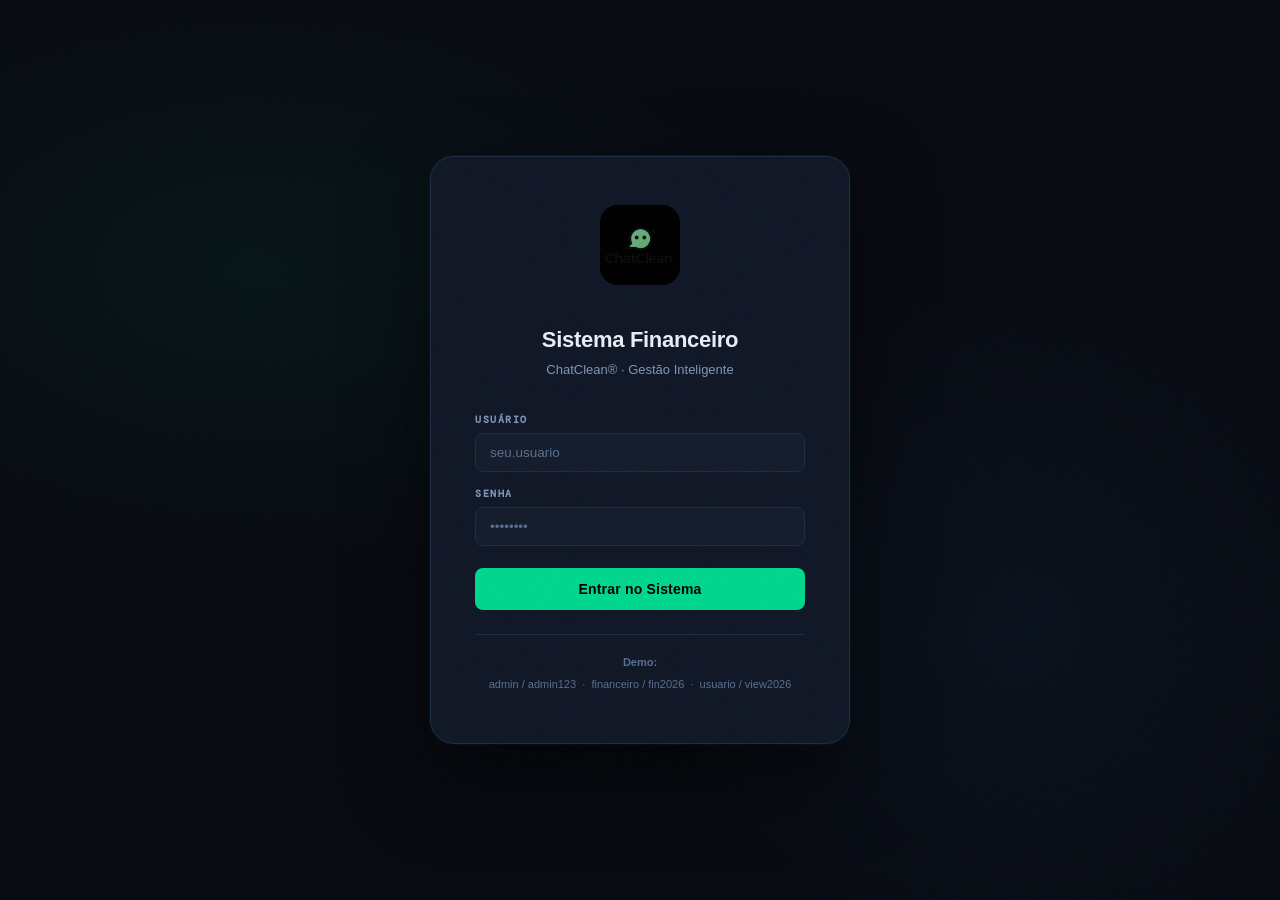
==== commit 8d402fec: "Add files via upload" ====
--- a/index.html
+++ b/index.html
@@ -3,492 +3,747 @@
 <head>
   <meta charset="UTF-8">
   <meta name="viewport" content="width=device-width, initial-scale=1.0">
-  <title>ChatClean · Sistema Financeiro</title>
-  <link href="https://fonts.googleapis.com/css2?family=Syne:wght@400;600;700;800&family=DM+Mono:wght@400;500&family=DM+Sans:wght@300;400;500&display=swap" rel="stylesheet">
+  <title>ChatClean · Sistema v3</title>
   <link rel="stylesheet" href="style.css">
 </head>
 <body>
 
-<!-- ===================================================== -->
-<!-- LOGIN                                                  -->
-<!-- ===================================================== -->
+<!-- ═══════════════════════════════════════════════════════════
+     LOGIN
+═══════════════════════════════════════════════════════════ -->
 <div id="login-screen">
-  <div class="login-box">
-    <div class="login-logo">
-      <img src="[data-uri]" alt="ChatClean">
-    </div>
+  <div class="login-wrap">
+    <div class="login-logo"><img src="[data-uri]" alt="ChatClean"></div>
     <div class="login-title">Sistema Financeiro</div>
-    <div class="login-sub">Acesse com suas credenciais</div>
-
-    <label class="l-label">Usuário</label>
-    <input class="l-input" id="l-user" type="text" placeholder="seu.usuario" autocomplete="username">
-    <label class="l-label">Senha</label>
-    <input class="l-input" id="l-pass" type="password" placeholder="••••••••" autocomplete="current-password">
-    <button class="l-btn" onclick="fazerLogin()">Entrar no Sistema</button>
-    <div class="l-error" id="l-error">❌ Usuário ou senha incorretos.</div>
-
-    <div class="l-hint">
+    <div class="login-sub">ChatClean® · Gestão Inteligente</div>
+    <div class="form-field">
+      <label>Usuário</label>
+      <input id="l-user" type="text" placeholder="seu.usuario" autocomplete="username">
+    </div>
+    <div class="form-field">
+      <label>Senha</label>
+      <input id="l-pass" type="password" placeholder="••••••••" autocomplete="current-password">
+    </div>
+    <button class="login-btn" onclick="fazerLogin()">Entrar no Sistema</button>
+    <div class="login-error" id="l-error">❌ Usuário ou senha incorretos.</div>
+    <div class="login-hint">
       <strong>Demo:</strong><br>
       admin / admin123 &nbsp;·&nbsp; financeiro / fin2026 &nbsp;·&nbsp; usuario / view2026
     </div>
   </div>
 </div>
 
-<!-- ===================================================== -->
-<!-- APP                                                    -->
-<!-- ===================================================== -->
+<!-- ═══════════════════════════════════════════════════════════
+     APP
+═══════════════════════════════════════════════════════════ -->
 <div id="app">
 
-  <!-- SIDEBAR -->
-  <nav class="sidebar">
-    <div class="sb-logo">
-      <img src="[data-uri]" alt="ChatClean">
+<!-- ──────── SIDEBAR ──────── -->
+<nav class="sidebar">
+  <div class="sb-header">
+    <img src="[data-uri]" alt="ChatClean">
+    <div>
+      <div class="sb-brand">Chat<span>Clean</span></div>
+      <div class="sb-tag">Sistema v3</div>
+    </div>
+  </div>
+
+  <div class="nav-group">
+    <div class="nav-group-label">Principal</div>
+    <div class="nav-item active" onclick="showPage('dashboard',this)"><span class="nav-icon">📊</span><span>Dashboard</span></div>
+  </div>
+
+  <div class="nav-group">
+    <div class="nav-group-label">Clientes</div>
+    <div class="nav-item" onclick="showPage('clientes',this)">
+      <span class="nav-icon">👥</span><span>Clientes</span>
+      <span class="nav-badge" id="notif-badge" style="display:none">0</span>
+    </div>
+    <div class="nav-item" onclick="showPage('aniversarios',this)"><span class="nav-icon">🎂</span><span>Aniversários</span></div>
+    <div class="nav-item" onclick="showPage('crm',this)"><span class="nav-icon">📌</span><span>CRM / Pipeline</span></div>
+  </div>
+
+  <div class="nav-group">
+    <div class="nav-group-label">Financeiro</div>
+    <div class="nav-item" onclick="showPage('lancamentos',this)"><span class="nav-icon">📋</span><span>Lançamentos</span></div>
+    <div class="nav-item" onclick="showPage('fixos',this)"><span class="nav-icon">🔒</span><span>Custos Fixos</span></div>
+    <div class="nav-item" onclick="showPage('variaveis',this)"><span class="nav-icon">📈</span><span>Variáveis</span></div>
+    <div class="nav-item" onclick="showPage('despesas',this)"><span class="nav-icon">💸</span><span>Despesas</span></div>
+    <div class="nav-item" onclick="showPage('receitas',this)"><span class="nav-icon">💰</span><span>Receitas Extras</span></div>
+  </div>
+
+  <div class="nav-group">
+    <div class="nav-group-label">Vendas</div>
+    <div class="nav-item" onclick="showPage('vendas',this)"><span class="nav-icon">🏆</span><span>Dashboard Vendas</span></div>
+    <div class="nav-item" onclick="showPage('canais',this)"><span class="nav-icon">📡</span><span>Canais Aquisição</span></div>
+  </div>
+
+  <div class="nav-group">
+    <div class="nav-group-label">Sócios</div>
+    <div class="nav-item" onclick="showPage('retiradas',this)"><span class="nav-icon">🏦</span><span>Retiradas</span></div>
+    <div class="nav-item" onclick="showPage('socios-comp',this)"><span class="nav-icon">⚖️</span><span>Comparativo</span></div>
+  </div>
+
+  <div class="nav-group">
+    <div class="nav-group-label">Relatórios</div>
+    <div class="nav-item" onclick="showPage('relatorios',this)"><span class="nav-icon">📑</span><span>Relatórios</span></div>
+    <div class="nav-item" onclick="showPage('comparativo',this)"><span class="nav-icon">🗓️</span><span>Mensal</span></div>
+    <div class="nav-item" onclick="showPage('usuarios',this)" id="nav-usuarios"><span class="nav-icon">⚙️</span><span>Usuários</span></div>
+  </div>
+
+  <div class="sb-footer">
+    <div class="mes-label">Mês Ativo</div>
+    <select class="mes-select" id="mes-select" onchange="mudarMes(this.value)">
+          <option>Janeiro</option>
+          <option>Fevereiro</option>
+          <option>Março</option>
+          <optionselected>Abril</option>
+          <option>Maio</option>
+          <option>Junho</option>
+          <option>Julho</option>
+          <option>Agosto</option>
+          <option>Setembro</option>
+          <option>Outubro</option>
+          <option>Novembro</option>
+          <option>Dezembro</option>
+    </select>
+    <div class="user-pill" onclick="logout()">
+      <div class="user-av" id="u-av">A</div>
       <div>
-        <div class="sb-logo-txt">Chat<span>Clean</span></div>
-        <div class="sb-logo-sub">Financeiro</div>
-      </div>
-    </div>
-
-    <div class="nav-section">
-      <div class="nav-lbl">Visão Geral</div>
-      <div class="nav-item active" onclick="showPage('dashboard',this)">
-        <span class="nav-icon">📊</span><span>Dashboard</span>
-      </div>
-      <div class="nav-item" onclick="showPage('clientes',this)">
-        <span class="nav-icon">👥</span><span>Clientes</span>
-        <span class="n-badge" id="notif-badge" style="display:none">!</span>
-      </div>
-    </div>
-
-    <div class="nav-section">
-      <div class="nav-lbl">Financeiro</div>
-      <div class="nav-item" onclick="showPage('lancamentos',this)">
-        <span class="nav-icon">📋</span><span>Lançamentos</span>
-      </div>
-      <div class="nav-item" onclick="showPage('fixos',this)">
-        <span class="nav-icon">🔒</span><span>Custos Fixos</span>
-      </div>
-      <div class="nav-item" onclick="showPage('variaveis',this)">
-        <span class="nav-icon">📈</span><span>Variáveis</span>
-      </div>
-      <div class="nav-item" onclick="showPage('despesas',this)">
-        <span class="nav-icon">💸</span><span>Despesas</span>
-      </div>
-    </div>
-
-    <div class="nav-section">
-      <div class="nav-lbl">Sócios</div>
-      <div class="nav-item" onclick="showPage('retiradas',this)">
-        <span class="nav-icon">💰</span><span>Retiradas</span>
-      </div>
-      <div class="nav-item" onclick="showPage('comp-socios',this)">
-        <span class="nav-icon">📅</span><span>Comparativo</span>
-      </div>
-    </div>
-
-    <div class="nav-section">
-      <div class="nav-lbl">Sistema</div>
-      <div class="nav-item" onclick="showPage('usuarios',this)" id="nav-usuarios">
-        <span class="nav-icon">⚙️</span><span>Usuários</span>
-      </div>
-      <div class="nav-item" onclick="showPage('comparativo',this)">
-        <span class="nav-icon">🗓️</span><span>Mensal</span>
-      </div>
-    </div>
-
-    <div class="sb-bottom">
-      <div class="mes-lbl">Mês Ativo</div>
-      <select class="mes-sel" id="mes-select" onchange="mudarMes(this.value)">
-        <option>Janeiro</option><option>Fevereiro</option><option>Março</option>
-        <option selected>Abril</option><option>Maio</option><option>Junho</option>
-        <option>Julho</option><option>Agosto</option><option>Setembro</option>
-        <option>Outubro</option><option>Novembro</option><option>Dezembro</option>
-      </select>
-      <div class="user-chip" onclick="logout()">
-        <div class="u-av" id="u-av">A</div>
-        <div>
-          <div class="u-name" id="u-name">Admin</div>
-          <div class="u-role" id="u-role">Administrador · Sair</div>
-        </div>
-      </div>
-    </div>
-  </nav>
-
-  <!-- MAIN -->
-  <main class="main">
-
-    <!-- DASHBOARD -->
-    <div class="page active" id="page-dashboard">
-      <div class="ph">
-        <div>
-          <div class="ph-title">Dashboard</div>
-          <div class="ph-sub" id="dash-sub">Abril 2026 · Visão financeira geral</div>
-        </div>
-        <button class="btn btn-primary can-edit" onclick="openModal('lancamento')">+ Novo Lançamento</button>
-      </div>
-      <div id="dash-notif"></div>
-      <div class="kpi-grid" id="kpi-grid"></div>
-      <div class="sum-bar" id="sum-bar"></div>
-      <div class="charts-row">
-        <div class="card">
-          <div class="card-title">
-            Distribuição de Custos
-            <small id="donut-mes">ABRIL</small>
-          </div>
-          <div class="donut-wrap">
-            <svg id="donut-svg" width="140" height="140" viewBox="0 0 140 140"></svg>
-            <div id="donut-leg" style="flex:1"></div>
-          </div>
-        </div>
-        <div class="card">
-          <div class="card-title">Top Gastos do Mês <small>por valor</small></div>
-          <div id="bar-chart"></div>
-        </div>
-      </div>
-      <div class="tw">
-        <div class="tw-hdr">
-          <div class="tw-ttl">Todos os Lançamentos</div>
-          <input class="s-inp" placeholder="🔍 Buscar..." oninput="filtrarDash(this.value)">
-        </div>
-        <table>
-          <thead><tr>
-            <th>Descrição</th><th>Tipo</th><th>Mês</th><th>Valor</th>
-            <th>Status</th><th class="can-edit">Ação</th>
-          </tr></thead>
-          <tbody id="dash-tbody"></tbody>
-        </table>
-      </div>
-    </div>
-
-    <!-- CLIENTES -->
-    <div class="page" id="page-clientes">
-      <div class="ph">
-        <div>
-          <div class="ph-title">👥 Clientes Recorrentes</div>
-          <div class="ph-sub">Gestão de cobranças e vencimentos</div>
-        </div>
-        <div style="display:flex;gap:8px">
-          <button class="btn btn-ghost" onclick="setCliFilter('vence5',document.querySelector(\'.ftab\'))">🔔 Vencimentos</button>
-          <button class="btn btn-primary can-edit" onclick="openModal('cliente')">+ Novo Cliente</button>
-        </div>
-      </div>
-      <div id="cli-notif"></div>
-      <div class="kpi-grid" id="cli-kpis"></div>
-      <div class="ftabs">
-        <button class="ftab active" onclick="setCliFilter('todos',this)">Todos</button>
-        <button class="ftab" onclick="setCliFilter('ativo',this)">Ativos</button>
-        <button class="ftab" onclick="setCliFilter('congelado',this)">Congelados</button>
-        <button class="ftab" onclick="setCliFilter('cancelado',this)">Cancelados</button>
-        <button class="ftab" onclick="setCliFilter('vence5',this)">⚠️ Vence em 5 dias</button>
-      </div>
-      <div class="tw">
-        <div class="tw-hdr">
-          <div class="tw-ttl">Base de Clientes</div>
-          <input class="s-inp" placeholder="🔍 Buscar..." oninput="filtrarClientes(this.value)">
-        </div>
-        <table><thead><tr>
-          <th>Empresa</th><th>Responsável</th><th>Telefone</th><th>Vendedor</th>
-          <th>Mensal</th><th>Vencimento</th><th>Status</th><th>Ações</th>
-        </tr></thead>
-        <tbody id="cli-tbody"></tbody></table>
-      </div>
-    </div>
-
-    <!-- LANÇAMENTOS -->
-    <div class="page" id="page-lancamentos">
-      <div class="ph">
-        <div><div class="ph-title">📋 Lançamentos</div><div class="ph-sub">Todos os registros financeiros</div></div>
-        <button class="btn btn-primary can-edit" onclick="openModal('lancamento')">+ Novo</button>
-      </div>
-      <div class="ftabs">
-        <button class="ftab active" onclick="setLancFilter('todos',this)">Todos</button>
-        <button class="ftab" onclick="setLancFilter('FIXO',this)">Fixos</button>
-        <button class="ftab" onclick="setLancFilter('VARIÁVEL',this)">Variáveis</button>
-        <button class="ftab" onclick="setLancFilter('DESPESA',this)">Despesas</button>
-        <button class="ftab" onclick="setLancFilter('PAGO',this)">Pagos</button>
-        <button class="ftab" onclick="setLancFilter('PENDENTE',this)">Pendentes</button>
-      </div>
-      <div class="tw">
-        <div class="tw-hdr">
-          <div class="tw-ttl">Registros</div>
-          <input class="s-inp" placeholder="🔍 Buscar..." oninput="filtrarLanc(this.value)">
-        </div>
-        <table><thead><tr>
-          <th>Descrição</th><th>Tipo</th><th>Mês</th><th>Valor</th><th>Status</th><th class="can-edit"></th>
-        </tr></thead>
-        <tbody id="lanc-tbody"></tbody></table>
-      </div>
-    </div>
-
-    <!-- FIXOS -->
-    <div class="page" id="page-fixos">
-      <div class="ph">
-        <div><div class="ph-title">🔒 Custos Fixos</div><div class="ph-sub">Despesas mensais recorrentes</div></div>
-        <button class="btn btn-primary can-edit" onclick="openModal('lancamento','FIXO')">+ Adicionar</button>
-      </div>
-      <div class="tw">
-        <table><thead><tr><th>Descrição</th><th>Mês</th><th>Valor</th><th>Status</th><th class="can-edit"></th></tr></thead>
-        <tbody id="fixos-tbody"></tbody></table>
-      </div>
-    </div>
-
-    <!-- VARIÁVEIS -->
-    <div class="page" id="page-variaveis">
-      <div class="ph">
-        <div><div class="ph-title">📈 Custos Variáveis</div><div class="ph-sub">Gastos que variam mensalmente</div></div>
-        <button class="btn btn-primary can-edit" onclick="openModal('lancamento','VARIÁVEL')">+ Adicionar</button>
-      </div>
-      <div class="tw">
-        <table><thead><tr><th>Descrição</th><th>Mês</th><th>Valor</th><th>Status</th><th class="can-edit"></th></tr></thead>
-        <tbody id="variaveis-tbody"></tbody></table>
-      </div>
-    </div>
-
-    <!-- DESPESAS -->
-    <div class="page" id="page-despesas">
-      <div class="ph">
-        <div><div class="ph-title">💸 Despesas</div><div class="ph-sub">Gastos pontuais e extras</div></div>
-        <button class="btn btn-primary can-edit" onclick="openModal('lancamento','DESPESA')">+ Adicionar</button>
-      </div>
-      <div class="tw">
-        <table><thead><tr><th>Descrição</th><th>Mês</th><th>Valor</th><th>Status</th><th class="can-edit"></th></tr></thead>
-        <tbody id="despesas-tbody"></tbody></table>
-      </div>
-    </div>
-
-    <!-- RETIRADAS -->
-    <div class="page" id="page-retiradas">
-      <div class="ph">
-        <div><div class="ph-title">💰 Retiradas dos Sócios</div><div class="ph-sub">Controle de pro-labore e retiradas</div></div>
-        <button class="btn btn-primary can-edit" onclick="openModal('retirada')">+ Nova Retirada</button>
-      </div>
-      <div class="kpi-grid" id="ret-kpis"></div>
-      <div class="ftabs">
-        <button class="ftab active" onclick="setRetFilter('todos',this)">Todos</button>
-        <button class="ftab" onclick="setRetFilter('Fabricio',this)">Fabricio</button>
-        <button class="ftab" onclick="setRetFilter('Albert',this)">Albert</button>
-        <button class="ftab" onclick="setRetFilter('Augusto',this)">Augusto</button>
-      </div>
-      <div class="tw">
-        <div class="tw-hdr">
-          <div class="tw-ttl">Histórico de Retiradas</div>
-          <input class="s-inp" placeholder="🔍 Buscar..." oninput="filtrarRet(this.value)">
-        </div>
-        <table><thead><tr>
-          <th>Sócio</th><th>Descrição</th><th>Mês</th><th>Data</th><th>Valor</th><th>Categoria</th><th class="can-edit"></th>
-        </tr></thead>
-        <tbody id="ret-tbody"></tbody></table>
-      </div>
-    </div>
-
-    <!-- COMPARATIVO SÓCIOS -->
-    <div class="page" id="page-comp-socios">
-      <div class="ph">
-        <div><div class="ph-title">📅 Comparativo de Sócios</div><div class="ph-sub">Retiradas mensais por sócio</div></div>
-      </div>
-      <div class="card" style="margin-bottom:20px">
-        <div class="card-title">Total por Sócio — Mês Atual</div>
-        <div class="socio-bars" id="socio-bars"></div>
-      </div>
-      <div class="card">
-        <div class="card-title">Evolução Mensal <small>comparativo entre sócios</small></div>
-        <canvas id="comp-socios-canvas" height="220"></canvas>
-      </div>
-    </div>
-
-    <!-- COMPARATIVO MENSAL -->
-    <div class="page" id="page-comparativo">
-      <div class="ph">
-        <div><div class="ph-title">🗓️ Comparativo Mensal</div><div class="ph-sub">Evolução financeira ao longo do ano</div></div>
-      </div>
-      <div class="card" style="margin-bottom:20px">
-        <div class="card-title">Custos por Mês</div>
-        <canvas id="comp-canvas" height="200"></canvas>
-      </div>
-      <div class="tw">
-        <div class="tw-hdr"><div class="tw-ttl">Resumo Mensal</div></div>
-        <table><thead><tr>
-          <th>Mês</th><th>Fixos</th><th>Variáveis</th><th>Despesas</th>
-          <th>Total</th><th>Receita</th><th>Resultado</th>
-        </tr></thead>
-        <tbody id="comp-tbody"></tbody></table>
-      </div>
-    </div>
-
-    <!-- USUÁRIOS -->
-    <div class="page" id="page-usuarios">
-      <div class="ph">
-        <div><div class="ph-title">⚙️ Usuários do Sistema</div><div class="ph-sub">Gerenciar acessos e perfis</div></div>
-        <button class="btn btn-primary" onclick="openModal('usuario')">+ Novo Usuário</button>
-      </div>
-      <div class="tw">
-        <div class="tw-hdr"><div class="tw-ttl">Usuários Cadastrados</div></div>
-        <table><thead><tr>
-          <th>Nome</th><th>Usuário</th><th>Perfil</th><th>Criado em</th><th>Ações</th>
-        </tr></thead>
-        <tbody id="users-tbody"></tbody></table>
-      </div>
-    </div>
-
-  </main>
+        <div class="user-name" id="u-name">Admin</div>
+        <div class="user-role" id="u-role">Administrador · Sair</div>
+      </div>
+    </div>
+  </div>
+</nav>
+
+<!-- ──────── MAIN ──────── -->
+<main class="main">
+
+<!-- DASHBOARD -->
+<div class="page active" id="page-dashboard">
+  <div class="page-header">
+    <div>
+      <div class="page-title">Dashboard</div>
+      <div class="page-sub" id="dash-subtitle">Abril 2026 · Visão financeira geral</div>
+    </div>
+    <div class="header-actions">
+      <button class="btn btn-ghost" onclick="exportarExcel()">📊 Exportar</button>
+      <button class="btn btn-primary can-edit" onclick="abrirLancamento()">+ Lançamento</button>
+    </div>
+  </div>
+  <div id="dash-notif"></div>
+  <div id="dash-kpis"></div>
+  <div id="dash-summary"></div>
+  <div class="charts-row">
+    <div class="card">
+      <div class="card-title">Distribuição de Custos</div>
+      <div class="donut-wrap">
+        <svg id="dash-donut-svg" width="140" height="140" viewBox="0 0 140 140" style="flex-shrink:0"></svg>
+        <div id="dash-legend" style="flex:1"></div>
+      </div>
+    </div>
+    <div class="card">
+      <div class="card-title">Top Gastos do Mês</div>
+      <div id="dash-topbar"></div>
+    </div>
+  </div>
+  <div class="card" style="margin-bottom:20px">
+    <div class="card-title">Crescimento Receita vs Custos <small>últimos 6 meses</small></div>
+    <canvas id="growth-canvas" height="160"></canvas>
+  </div>
+  <div class="table-wrap">
+    <div class="table-header">
+      <div class="table-title">Lançamentos do Mês</div>
+      <div class="search-box"><span class="search-icon">🔍</span><input class="search-input" placeholder="Buscar..." oninput="filtrarDash(this.value)"></div>
+    </div>
+    <table><thead><tr><th>Descrição</th><th>Tipo</th><th>Valor</th><th>Status</th><th class="can-edit"></th></tr></thead>
+    <tbody id="dash-tbody"></tbody></table>
+  </div>
+</div>
+
+<!-- CLIENTES -->
+<div class="page" id="page-clientes">
+  <div class="page-header">
+    <div><div class="page-title">👥 Clientes</div><div class="page-sub">Gestão de cobranças e vencimentos</div></div>
+    <div class="header-actions">
+      <button class="btn btn-ghost" onclick="exportarExcel()">📊 Exportar</button>
+      <button class="btn btn-primary can-edit" onclick="novoCliente()">+ Novo Cliente</button>
+    </div>
+  </div>
+  <div id="cli-notif"></div>
+  <div id="cli-kpis"></div>
+  <div class="filter-tabs">
+    <button class="ftab active" onclick="setCliFilter('todos',this)">Todos</button>
+    <button class="ftab" onclick="setCliFilter('ativo',this)">Ativos</button>
+    <button class="ftab" onclick="setCliFilter('congelado',this)">Congelados</button>
+    <button class="ftab" onclick="setCliFilter('cancelado',this)">Cancelados</button>
+    <button class="ftab" onclick="setCliFilter('vence5',this)">⚠️ Vence 5d</button>
+    <button class="ftab" onclick="setCliFilter('aguardando',this)">📄 Contrato Pendente</button>
+  </div>
+  <div class="table-wrap">
+    <div class="table-header">
+      <div class="table-title">Base de Clientes</div>
+      <div class="search-box"><span class="search-icon">🔍</span><input class="search-input" placeholder="Buscar..." oninput="filtrarClientes(this.value)"></div>
+    </div>
+    <table><thead><tr>
+      <th>Empresa</th><th>Responsável</th><th>WhatsApp</th><th>Vendedor</th>
+      <th>Mensal</th><th>Vencimento</th><th>Status</th><th>Contrato</th><th>Canal</th><th>Ações</th>
+    </tr></thead><tbody id="cli-tbody"></tbody></table>
+  </div>
+</div>
+
+<!-- LANÇAMENTOS -->
+<div class="page" id="page-lancamentos">
+  <div class="page-header">
+    <div><div class="page-title">📋 Lançamentos</div></div>
+    <button class="btn btn-primary can-edit" onclick="abrirLancamento()">+ Novo</button>
+  </div>
+  <div class="filter-tabs">
+    <button class="ftab active" onclick="setLancFilter('todos',this)">Todos</button>
+    <button class="ftab" onclick="setLancFilter('FIXO',this)">Fixos</button>
+    <button class="ftab" onclick="setLancFilter('VARIÁVEL',this)">Variáveis</button>
+    <button class="ftab" onclick="setLancFilter('DESPESA',this)">Despesas</button>
+    <button class="ftab" onclick="setLancFilter('PAGO',this)">Pagos</button>
+    <button class="ftab" onclick="setLancFilter('PENDENTE',this)">Pendentes</button>
+  </div>
+  <div class="table-wrap">
+    <div class="table-header">
+      <div class="table-title">Todos os Registros</div>
+      <div class="search-box"><span class="search-icon">🔍</span><input class="search-input" placeholder="Buscar..." oninput="filtrarLanc(this.value)"></div>
+    </div>
+    <table><thead><tr><th>Descrição</th><th>Tipo</th><th>Mês</th><th>Valor</th><th>Status</th><th class="can-edit"></th></tr></thead>
+    <tbody id="lanc-tbody"></tbody></table>
+  </div>
+</div>
+
+<!-- FIXOS -->
+<div class="page" id="page-fixos">
+  <div class="page-header">
+    <div><div class="page-title">🔒 Custos Fixos</div></div>
+    <button class="btn btn-primary can-edit" onclick="abrirLancamento('FIXO')">+ Adicionar</button>
+  </div>
+  <div class="table-wrap">
+    <table><thead><tr><th>Descrição</th><th>Mês</th><th>Valor</th><th>Status</th><th class="can-edit"></th></tr></thead>
+    <tbody id="tbody-fixos"></tbody></table>
+  </div>
+</div>
+
+<!-- VARIÁVEIS -->
+<div class="page" id="page-variaveis">
+  <div class="page-header">
+    <div><div class="page-title">📈 Custos Variáveis</div></div>
+    <button class="btn btn-primary can-edit" onclick="abrirLancamento('VARIÁVEL')">+ Adicionar</button>
+  </div>
+  <div class="table-wrap">
+    <table><thead><tr><th>Descrição</th><th>Mês</th><th>Valor</th><th>Status</th><th class="can-edit"></th></tr></thead>
+    <tbody id="tbody-variaveis"></tbody></table>
+  </div>
+</div>
+
+<!-- DESPESAS -->
+<div class="page" id="page-despesas">
+  <div class="page-header">
+    <div><div class="page-title">💸 Despesas</div></div>
+    <button class="btn btn-primary can-edit" onclick="abrirLancamento('DESPESA')">+ Adicionar</button>
+  </div>
+  <div class="table-wrap">
+    <table><thead><tr><th>Descrição</th><th>Mês</th><th>Valor</th><th>Status</th><th class="can-edit"></th></tr></thead>
+    <tbody id="tbody-despesas"></tbody></table>
+  </div>
+</div>
+
+<!-- RECEITAS EXTRAS -->
+<div class="page" id="page-receitas">
+  <div class="page-header">
+    <div><div class="page-title">💰 Receitas Variáveis</div><div class="page-sub">Implantações, IA, Metrics e outros produtos</div></div>
+    <div class="header-actions">
+      <button class="btn btn-ghost" onclick="exportarExcel()">📊 Exportar</button>
+      <button class="btn btn-primary can-edit" onclick="novaReceitaExtra()">+ Nova Receita</button>
+    </div>
+  </div>
+  <div id="rex-kpis"></div>
+  <div class="filter-tabs">
+    <button class="ftab active" onclick="setRexFilter('todos',this)">Todos</button>
+    <button class="ftab" onclick="setRexFilter('implantacao',this)">Implantações</button>
+    <button class="ftab" onclick="setRexFilter('ia',this)">Venda IA</button>
+    <button class="ftab" onclick="setRexFilter('metrics',this)">Metrics</button>
+    <button class="ftab" onclick="setRexFilter('outro',this)">Outros</button>
+  </div>
+  <div class="table-wrap">
+    <div class="table-header">
+      <div class="table-title">Histórico</div>
+      <div class="search-box"><span class="search-icon">🔍</span><input class="search-input" placeholder="Buscar..." oninput="filtrarRex(this.value)"></div>
+    </div>
+    <table><thead><tr><th>Descrição</th><th>Tipo</th><th>Mês</th><th>Canal</th><th>Vendedor</th><th>Valor</th><th>Data</th><th class="can-edit"></th></tr></thead>
+    <tbody id="rex-tbody"></tbody></table>
+  </div>
+</div>
+
+<!-- VENDAS -->
+<div class="page" id="page-vendas">
+  <div class="page-header">
+    <div><div class="page-title">🏆 Dashboard de Vendas</div><div class="page-sub">Metas, ranking e performance da equipe</div></div>
+    <div class="header-actions can-edit">
+      <button class="btn btn-ghost" onclick="openModal('modal-vendedor')">+ Vendedor</button>
+      <button class="btn btn-primary" onclick="openModal('modal-meta');preencherSelectVendedores()">🎯 Definir Meta</button>
+    </div>
+  </div>
+  <div id="vendas-kpis"></div>
+  <div id="meta-progress"></div>
+  <div class="charts-row">
+    <div class="card">
+      <div class="card-title">🏅 Ranking de Vendedores</div>
+      <div id="vendas-ranking"></div>
+    </div>
+    <div class="card">
+      <div class="card-title">Performance Individual</div>
+      <div class="table-wrap" style="border:none;border-radius:0;margin:0">
+        <table><thead><tr><th>Vendedor</th><th>Meta</th><th>Vendido</th><th>Faltam</th><th>%</th><th>MRR Total</th><th class="can-edit"></th></tr></thead>
+        <tbody id="vendas-tbody"></tbody></table>
+      </div>
+    </div>
+  </div>
+</div>
+
+<!-- CANAIS -->
+<div class="page" id="page-canais">
+  <div class="page-header">
+    <div><div class="page-title">📡 Canais de Aquisição</div><div class="page-sub">Entenda de onde vêm seus clientes</div></div>
+    <button class="btn btn-primary can-edit" onclick="novoCanal()">+ Novo Canal</button>
+  </div>
+  <div id="canais-cards"></div>
+  <div class="charts-row">
+    <div class="card">
+      <div class="card-title">Receita por Canal</div>
+      <div id="canais-bars"></div>
+    </div>
+    <div class="card">
+      <div class="card-title">Tabela de Canais</div>
+      <div class="table-wrap" style="border:none;margin:0;border-radius:0">
+        <table><thead><tr><th>Canal</th><th>Qtd Clientes</th><th>MRR</th><th>Receita Extra</th><th>Total</th><th>%</th><th class="can-edit"></th></tr></thead>
+        <tbody id="canais-tbody"></tbody></table>
+      </div>
+    </div>
+  </div>
+</div>
+
+<!-- ANIVERSÁRIOS -->
+<div class="page" id="page-aniversarios">
+  <div class="page-header">
+    <div>
+      <div class="page-title">🎂 Aniversariantes</div>
+      <div class="page-sub" id="aniv-count">Carregando...</div>
+    </div>
+  </div>
+  <div id="aniv-grid"></div>
+</div>
+
+<!-- CRM -->
+<div class="page" id="page-crm">
+  <div class="page-header">
+    <div><div class="page-title">📌 CRM / Pipeline</div><div class="page-sub">Acompanhe cada cliente de forma visual</div></div>
+  </div>
+  <div id="crm-stats"></div>
+  <div id="crm-board"></div>
+</div>
+
+<!-- RETIRADAS -->
+<div class="page" id="page-retiradas">
+  <div class="page-header">
+    <div><div class="page-title">🏦 Retiradas dos Sócios</div></div>
+    <button class="btn btn-primary can-edit" onclick="abrirRetirada()">+ Nova Retirada</button>
+  </div>
+  <div id="ret-kpis"></div>
+  <div class="filter-tabs">
+    <button class="ftab active" onclick="setRetFilter('todos',this)">Todos</button>
+    <button class="ftab" onclick="setRetFilter('Fabricio',this)">Fabricio</button>
+    <button class="ftab" onclick="setRetFilter('Albert',this)">Albert</button>
+    <button class="ftab" onclick="setRetFilter('Augusto',this)">Augusto</button>
+  </div>
+  <div class="table-wrap">
+    <div class="table-header">
+      <div class="table-title">Histórico</div>
+      <div class="search-box"><span class="search-icon">🔍</span><input class="search-input" placeholder="Buscar..." oninput="filtrarRet(this.value)"></div>
+    </div>
+    <table><thead><tr><th>Sócio</th><th>Descrição</th><th>Mês</th><th>Data</th><th>Valor</th><th>Categoria</th><th class="can-edit"></th></tr></thead>
+    <tbody id="ret-tbody"></tbody></table>
+  </div>
+</div>
+
+<!-- COMPARATIVO SÓCIOS -->
+<div class="page" id="page-socios-comp">
+  <div class="page-header">
+    <div><div class="page-title">⚖️ Comparativo de Sócios</div></div>
+  </div>
+  <div class="card" style="margin-bottom:20px">
+    <div class="card-title">Total por Sócio — Mês Atual</div>
+    <div id="socio-bars" style="display:flex;gap:14px;flex-wrap:wrap;margin-top:8px"></div>
+  </div>
+  <div class="card">
+    <div class="card-title">Evolução Mensal por Sócio</div>
+    <canvas id="socios-canvas" height="200"></canvas>
+  </div>
+</div>
+
+<!-- RELATÓRIOS -->
+<div class="page" id="page-relatorios">
+  <div class="page-header">
+    <div><div class="page-title">📑 Relatórios de Faturamento</div><div class="page-sub">Receita recorrente + variável, custos e resultados</div></div>
+    <div class="header-actions">
+      <button class="btn btn-ghost" onclick="exportarExcel()">📊 Excel/CSV</button>
+      <button class="btn btn-ghost" onclick="exportarPDF()">🖨️ PDF</button>
+    </div>
+  </div>
+  <div id="rel-summary"></div>
+  <div class="card" style="margin-bottom:20px">
+    <div class="card-title">Receita vs Custos por Mês</div>
+    <canvas id="rel-canvas" height="200"></canvas>
+  </div>
+  <div class="table-wrap">
+    <div class="table-header"><div class="table-title">Detalhamento Mensal</div></div>
+    <table><thead><tr><th>Mês</th><th>Rec. Recorrente</th><th>Rec. Variável</th><th>Total Receita</th><th>Total Custos</th><th>Resultado</th><th>Margem</th></tr></thead>
+    <tbody id="rel-tbody"></tbody></table>
+  </div>
+</div>
+
+<!-- COMPARATIVO MENSAL -->
+<div class="page" id="page-comparativo">
+  <div class="page-header">
+    <div><div class="page-title">🗓️ Comparativo Mensal</div></div>
+  </div>
+  <div class="card" style="margin-bottom:20px">
+    <div class="card-title">Custos por Mês</div>
+    <canvas id="comp-canvas" height="180"></canvas>
+  </div>
+  <div class="table-wrap">
+    <table><thead><tr><th>Mês</th><th>Fixos</th><th>Variáveis</th><th>Despesas</th><th>Total</th><th>Receita</th><th>Resultado</th></tr></thead>
+    <tbody id="comp-tbody"></tbody></table>
+  </div>
+</div>
+
+<!-- USUÁRIOS -->
+<div class="page" id="page-usuarios">
+  <div class="page-header">
+    <div><div class="page-title">⚙️ Usuários</div></div>
+    <button class="btn btn-primary" onclick="abrirNovoUsuario()">+ Novo Usuário</button>
+  </div>
+  <div class="table-wrap">
+    <table><thead><tr><th>Nome</th><th>Login</th><th>Perfil</th><th>Criado em</th><th></th></tr></thead>
+    <tbody id="users-tbody"></tbody></table>
+  </div>
+</div>
+
+</main>
 </div><!-- /#app -->
 
-<!-- ===================================================== -->
-<!-- MODAIS                                                 -->
-<!-- ===================================================== -->
-
-<!-- Modal: Lançamento -->
-<div class="mo" id="mo-lancamento" onclick="closeMoClick(event,'mo-lancamento')">
-  <div class="mbox">
-    <div class="m-title" id="mo-lanc-title">Novo Lançamento</div>
-    <div class="fg">
-      <div class="fgrp ff">
-        <label class="flbl">Descrição</label>
-        <input class="fi" id="f-desc" placeholder="Ex: Salário Fabricio">
-      </div>
-      <div class="fgrp">
-        <label class="flbl">Tipo</label>
-        <select class="fs" id="f-tipo">
-          <option value="FIXO">Custo Fixo</option>
-          <option value="VARIÁVEL">Custo Variável</option>
-          <option value="DESPESA">Despesa</option>
+<!-- ═══════════════════════════════════════════════════════════
+     DRAWER — Perfil do Cliente
+═══════════════════════════════════════════════════════════ -->
+<div class="drawer-overlay" id="drawer-overlay" onclick="fecharDrawer()"></div>
+<div class="drawer" id="drawer">
+  <div id="drawer-content"></div>
+</div>
+
+<!-- ═══════════════════════════════════════════════════════════
+     MODAIS
+═══════════════════════════════════════════════════════════ -->
+
+<!-- Lançamento -->
+<div class="modal-overlay" id="modal-lancamento" onclick="closeOnBg(event,'modal-lancamento')">
+  <div class="modal">
+    <div class="modal-title" id="modal-lanc-title">Novo Lançamento</div>
+    <div class="form-grid">
+      <div class="form-group form-full"><label class="form-label">Descrição</label><input class="form-input" id="f-lanc-desc" placeholder="Ex: Salário..."></div>
+      <div class="form-group"><label class="form-label">Tipo</label>
+        <select class="form-select" id="f-lanc-tipo"><option value="FIXO">Custo Fixo</option><option value="VARIÁVEL">Custo Variável</option><option value="DESPESA">Despesa</option></select>
+      </div>
+      <div class="form-group"><label class="form-label">Mês</label>
+        <select class="form-select" id="f-lanc-mes">          <option>Janeiro</option>
+          <option>Fevereiro</option>
+          <option>Março</option>
+          <optionselected>Abril</option>
+          <option>Maio</option>
+          <option>Junho</option>
+          <option>Julho</option>
+          <option>Agosto</option>
+          <option>Setembro</option>
+          <option>Outubro</option>
+          <option>Novembro</option>
+          <option>Dezembro</option></select>
+      </div>
+      <div class="form-group"><label class="form-label">Valor (R$)</label><input class="form-input" id="f-lanc-valor" type="number" step="0.01"></div>
+      <div class="form-group"><label class="form-label">Status</label>
+        <select class="form-select" id="f-lanc-status"><option value="PAGO">Pago</option><option value="PENDENTE">Pendente</option></select>
+      </div>
+    </div>
+    <div class="modal-actions">
+      <button class="btn btn-ghost" onclick="closeModal('modal-lancamento')">Cancelar</button>
+      <button class="btn btn-primary" onclick="salvarLanc()">Salvar</button>
+    </div>
+  </div>
+</div>
+
+<!-- Cliente -->
+<div class="modal-overlay" id="modal-cliente" onclick="closeOnBg(event,'modal-cliente')">
+  <div class="modal modal-lg">
+    <div class="modal-title" id="mo-cli-title">Novo Cliente</div>
+    <div class="form-grid">
+      <div class="form-group form-full"><label class="form-label">Empresa *</label><input class="form-input" id="c-nome" placeholder="Nome da empresa"></div>
+      <div class="form-group"><label class="form-label">CNPJ / CPF</label><input class="form-input" id="c-cnpj" placeholder="00.000.000/0001-00"></div>
+      <div class="form-group"><label class="form-label">Responsável</label><input class="form-input" id="c-resp" placeholder="Nome do responsável"></div>
+      <div class="form-group"><label class="form-label">Telefone / WhatsApp</label><input class="form-input" id="c-tel" placeholder="84 99999-9999"></div>
+      <div class="form-group"><label class="form-label">E-mail</label><input class="form-input" id="c-email" type="email" placeholder="email@empresa.com"></div>
+      <div class="form-group"><label class="form-label">Vendedor</label>
+        <select class="form-select" id="c-vendedor"><option value="">— Selecionar —</option></select>
+      </div>
+      <div class="form-group"><label class="form-label">Canal de Aquisição</label>
+        <select class="form-select" id="c-canal"><option value="c6">📌 Outro</option></select>
+      </div>
+      <div class="form-group"><label class="form-label">Valor Mensal (R$)</label><input class="form-input" id="c-mensal" type="number" step="0.01"></div>
+      <div class="form-group"><label class="form-label">Dia Vencimento</label><input class="form-input" id="c-dia" type="number" min="1" max="31"></div>
+      <div class="form-group"><label class="form-label">Status</label>
+        <select class="form-select" id="c-status"><option value="ativo">Ativo</option><option value="congelado">Congelado</option><option value="cancelado">Cancelado</option></select>
+      </div>
+      <div class="form-group"><label class="form-label">Data Início</label><input class="form-input" id="c-inicio" type="date"></div>
+      <div class="form-group"><label class="form-label">Aniversário (Responsável)</label><input class="form-input" id="c-aniversario" type="date"></div>
+      <div class="form-group form-full"><label class="form-label">Observações</label><textarea class="form-textarea" id="c-obs"></textarea></div>
+    </div>
+    <div class="modal-actions">
+      <button class="btn btn-ghost" onclick="closeModal('modal-cliente')">Cancelar</button>
+      <button class="btn btn-primary" onclick="salvarCliente()">Salvar</button>
+    </div>
+  </div>
+</div>
+
+<!-- Contrato -->
+<div class="modal-overlay" id="modal-contrato" onclick="closeOnBg(event,'modal-contrato')">
+  <div class="modal modal-xl">
+    <div style="display:flex;align-items:center;justify-content:space-between;margin-bottom:20px;flex-wrap:wrap;gap:12px">
+      <div>
+        <div class="modal-title" style="margin:0" id="contrato-cliente-nome">Contrato</div>
+        <div id="contrato-status-badge" style="margin-top:6px"></div>
+      </div>
+      <div style="display:flex;gap:8px;flex-wrap:wrap">
+        <button class="btn btn-ghost btn-sm" onclick="toggleContratoStatus(parseInt(document.getElementById('modal-contrato').dataset.clienteId))">↕️ Alterar Status</button>
+        <button class="btn btn-ghost btn-sm" onclick="enviarLinkAssinatura()">🔗 Link Assinatura</button>
+        <button class="btn btn-primary btn-sm" onclick="baixarContrato()">⬇️ Baixar</button>
+      </div>
+    </div>
+    <div class="contract-preview" id="contrato-html"></div>
+    <div class="modal-actions">
+      <button class="btn btn-ghost" onclick="closeModal('modal-contrato')">Fechar</button>
+    </div>
+  </div>
+</div>
+
+<!-- Nota Fiscal -->
+<div class="modal-overlay" id="modal-nf" onclick="closeOnBg(event,'modal-nf')">
+  <div class="modal">
+    <div class="modal-title">🧾 Gerar Nota Fiscal</div>
+    <div style="background:var(--surface2);border:1px solid var(--border);border-radius:10px;padding:16px;margin-bottom:20px">
+      <div style="font-size:12px;color:var(--muted2)">Cliente</div>
+      <div id="nf-cliente-nome" style="font-weight:600;font-size:15px"></div>
+      <div style="font-size:11px;color:var(--muted2);margin-top:2px">CNPJ: <span id="nf-cliente-cnpj"></span> · E-mail: <span id="nf-cliente-email"></span></div>
+    </div>
+    <div class="form-grid">
+      <div class="form-group form-full"><label class="form-label">Descrição do Serviço</label><input class="form-input" id="nf-descricao" placeholder="Serviços de plataforma..."></div>
+      <div class="form-group"><label class="form-label">Valor (R$)</label><input class="form-input" id="nf-valor" type="number" step="0.01"></div>
+      <div class="form-group"><label class="form-label">Competência</label><input class="form-input" id="nf-competencia" type="month"></div>
+    </div>
+    <div style="background:rgba(255,176,32,.08);border:1px solid rgba(255,176,32,.2);border-radius:10px;padding:12px;font-size:12px;color:var(--muted2);margin-top:14px">
+      ⚠️ Para emissão real, integre com <strong style="color:var(--warn)">eNotas</strong>, <strong style="color:var(--warn)">Omie</strong> ou a <strong style="color:var(--warn)">prefeitura do município</strong>. Este formulário prepara os dados para envio via API.
+    </div>
+    <div class="modal-actions">
+      <button class="btn btn-ghost" onclick="closeModal('modal-nf')">Cancelar</button>
+      <button class="btn btn-primary" onclick="emitirNF()">🧾 Emitir NF</button>
+    </div>
+  </div>
+</div>
+
+<!-- Receita Extra -->
+<div class="modal-overlay" id="modal-rex" onclick="closeOnBg(event,'modal-rex')">
+  <div class="modal">
+    <div class="modal-title">Nova Receita Variável</div>
+    <div class="form-grid">
+      <div class="form-group form-full"><label class="form-label">Descrição *</label><input class="form-input" id="f-rex-desc" placeholder="Ex: Implantação - Cliente X"></div>
+      <div class="form-group"><label class="form-label">Tipo</label>
+        <select class="form-select" id="f-rex-tipo">
+          <option value="implantacao">Implantação</option><option value="ia">Venda IA</option>
+          <option value="metrics">Metrics</option><option value="outro">Outro</option>
         </select>
       </div>
-      <div class="fgrp">
-        <label class="flbl">Mês</label>
-        <select class="fs" id="f-mes">
-          <option>Janeiro</option><option>Fevereiro</option><option>Março</option>
-          <option selected>Abril</option><option>Maio</option><option>Junho</option>
-          <option>Julho</option><option>Agosto</option><option>Setembro</option>
-          <option>Outubro</option><option>Novembro</option><option>Dezembro</option>
-        </select>
-      </div>
-      <div class="fgrp">
-        <label class="flbl">Valor (R$)</label>
-        <input class="fi" id="f-valor" type="number" step="0.01" placeholder="0,00">
-      </div>
-      <div class="fgrp">
-        <label class="flbl">Status</label>
-        <select class="fs" id="f-status">
-          <option value="PAGO">Pago</option>
-          <option value="PENDENTE">Pendente</option>
-        </select>
-      </div>
-    </div>
-    <div class="m-acts">
-      <button class="btn btn-ghost" onclick="closeModal('mo-lancamento')">Cancelar</button>
-      <button class="btn btn-primary" onclick="salvarLanc()">Salvar</button>
-    </div>
-  </div>
-</div>
-
-<!-- Modal: Cliente -->
-<div class="mo" id="mo-cliente" onclick="closeMoClick(event,'mo-cliente')">
-  <div class="mbox">
-    <div class="m-title" id="mo-cli-title">Novo Cliente</div>
-    <div class="fg">
-      <div class="fgrp ff"><label class="flbl">Empresa</label><input class="fi" id="c-nome" placeholder="Nome da empresa"></div>
-      <div class="fgrp ff"><label class="flbl">CNPJ / CPF</label><input class="fi" id="c-cnpj" placeholder="00.000.000/0001-00"></div>
-      <div class="fgrp"><label class="flbl">Responsável</label><input class="fi" id="c-resp" placeholder="Nome do responsável"></div>
-      <div class="fgrp"><label class="flbl">Telefone / WhatsApp</label><input class="fi" id="c-tel" placeholder="84 99999-9999"></div>
-      <div class="fgrp"><label class="flbl">E-mail</label><input class="fi" id="c-email" type="email" placeholder="email@empresa.com"></div>
-      <div class="fgrp"><label class="flbl">Vendedor</label><input class="fi" id="c-vend" placeholder="Albert, Milton..."></div>
-      <div class="fgrp"><label class="flbl">Valor Mensal (R$)</label><input class="fi" id="c-mensal" type="number" step="0.01" placeholder="0,00"></div>
-      <div class="fgrp"><label class="flbl">Dia de Vencimento</label><input class="fi" id="c-dia" type="number" min="1" max="31" placeholder="1–31"></div>
-      <div class="fgrp">
-        <label class="flbl">Status</label>
-        <select class="fs" id="c-status">
-          <option value="ativo">Ativo</option>
-          <option value="congelado">Congelado</option>
-          <option value="cancelado">Cancelado</option>
-        </select>
-      </div>
-      <div class="fgrp"><label class="flbl">Data Início</label><input class="fi" id="c-inicio" type="date"></div>
-      <div class="fgrp ff"><label class="flbl">Observações</label><textarea class="fta" id="c-obs" placeholder="Observações..."></textarea></div>
-    </div>
-    <div class="m-acts">
-      <button class="btn btn-ghost" onclick="closeModal('mo-cliente')">Cancelar</button>
-      <button class="btn btn-primary" onclick="salvarCliente()">Salvar</button>
-    </div>
-  </div>
-</div>
-
-<!-- Modal: Retirada -->
-<div class="mo" id="mo-retirada" onclick="closeMoClick(event,'mo-retirada')">
-  <div class="mbox">
-    <div class="m-title">Nova Retirada de Sócio</div>
-    <div class="fg">
-      <div class="fgrp">
-        <label class="flbl">Sócio</label>
-        <select class="fs" id="r-socio">
-          <option>Fabricio</option><option>Albert</option><option>Augusto</option><option>Outro</option>
-        </select>
-      </div>
-      <div class="fgrp">
-        <label class="flbl">Mês</label>
-        <select class="fs" id="r-mes">
-          <option>Janeiro</option><option>Fevereiro</option><option>Março</option>
-          <option selected>Abril</option><option>Maio</option><option>Junho</option>
-          <option>Julho</option><option>Agosto</option><option>Setembro</option>
-          <option>Outubro</option><option>Novembro</option><option>Dezembro</option>
-        </select>
-      </div>
-      <div class="fgrp"><label class="flbl">Valor (R$)</label><input class="fi" id="r-valor" type="number" step="0.01" placeholder="0,00"></div>
-      <div class="fgrp"><label class="flbl">Data</label><input class="fi" id="r-data" type="date"></div>
-      <div class="fgrp">
-        <label class="flbl">Categoria</label>
-        <select class="fs" id="r-cat">
-          <option>Pro-labore</option><option>Dividendos</option>
-          <option>Adiantamento</option><option>Despesa Pessoal</option><option>Outros</option>
-        </select>
-      </div>
-      <div class="fgrp ff"><label class="flbl">Descrição</label><input class="fi" id="r-desc" placeholder="Descrição da retirada"></div>
-    </div>
-    <div class="m-acts">
-      <button class="btn btn-ghost" onclick="closeModal('mo-retirada')">Cancelar</button>
+      <div class="form-group"><label class="form-label">Mês</label>
+        <select class="form-select" id="f-rex-mes">          <option>Janeiro</option>
+          <option>Fevereiro</option>
+          <option>Março</option>
+          <optionselected>Abril</option>
+          <option>Maio</option>
+          <option>Junho</option>
+          <option>Julho</option>
+          <option>Agosto</option>
+          <option>Setembro</option>
+          <option>Outubro</option>
+          <option>Novembro</option>
+          <option>Dezembro</option></select>
+      </div>
+      <div class="form-group"><label class="form-label">Canal</label>
+        <select class="form-select" id="f-rex-canal"><option value="c6">📌 Outro</option></select>
+      </div>
+      <div class="form-group"><label class="form-label">Vendedor</label>
+        <select class="form-select" id="f-rex-vendedor"><option value="">— Selecionar —</option></select>
+      </div>
+      <div class="form-group"><label class="form-label">Valor (R$) *</label><input class="form-input" id="f-rex-valor" type="number" step="0.01"></div>
+      <div class="form-group"><label class="form-label">Data</label><input class="form-input" id="f-rex-data" type="date"></div>
+    </div>
+    <div class="modal-actions">
+      <button class="btn btn-ghost" onclick="closeModal('modal-rex')">Cancelar</button>
+      <button class="btn btn-primary" onclick="salvarRex()">Salvar</button>
+    </div>
+  </div>
+</div>
+
+<!-- Meta -->
+<div class="modal-overlay" id="modal-meta" onclick="closeOnBg(event,'modal-meta')">
+  <div class="modal">
+    <div class="modal-title" id="modal-meta-title">Definir Meta</div>
+    <div class="form-grid">
+      <div class="form-group"><label class="form-label">Vendedor</label>
+        <select class="form-select" id="f-vendedor-meta"></select>
+      </div>
+      <div class="form-group"><label class="form-label">Mês</label>
+        <select class="form-select" id="f-mes-meta">          <option>Janeiro</option>
+          <option>Fevereiro</option>
+          <option>Março</option>
+          <optionselected>Abril</option>
+          <option>Maio</option>
+          <option>Junho</option>
+          <option>Julho</option>
+          <option>Agosto</option>
+          <option>Setembro</option>
+          <option>Outubro</option>
+          <option>Novembro</option>
+          <option>Dezembro</option></select>
+      </div>
+      <div class="form-group form-full"><label class="form-label">Meta (R$)</label><input class="form-input" id="f-valor-meta" type="number" step="100"></div>
+    </div>
+    <div class="modal-actions">
+      <button class="btn btn-ghost" onclick="closeModal('modal-meta')">Cancelar</button>
+      <button class="btn btn-primary" onclick="salvarMeta()">Salvar Meta</button>
+    </div>
+  </div>
+</div>
+
+<!-- Vendedor -->
+<div class="modal-overlay" id="modal-vendedor" onclick="closeOnBg(event,'modal-vendedor')">
+  <div class="modal">
+    <div class="modal-title">Novo Vendedor</div>
+    <div class="form-grid">
+      <div class="form-group"><label class="form-label">Nome *</label><input class="form-input" id="f-vend-nome" placeholder="Nome completo"></div>
+      <div class="form-group"><label class="form-label">E-mail</label><input class="form-input" id="f-vend-email" type="email" placeholder="email@chatclean.com.br"></div>
+    </div>
+    <div class="modal-actions">
+      <button class="btn btn-ghost" onclick="closeModal('modal-vendedor')">Cancelar</button>
+      <button class="btn btn-primary" onclick="salvarVendedor()">Cadastrar</button>
+    </div>
+  </div>
+</div>
+
+<!-- Canal -->
+<div class="modal-overlay" id="modal-canal" onclick="closeOnBg(event,'modal-canal')">
+  <div class="modal">
+    <div class="modal-title">Novo Canal de Aquisição</div>
+    <div class="form-grid">
+      <div class="form-group"><label class="form-label">Nome *</label><input class="form-input" id="f-canal-nome" placeholder="Ex: Tráfego Pago"></div>
+      <div class="form-group"><label class="form-label">Emoji / Ícone</label><input class="form-input" id="f-canal-icon" placeholder="📢" maxlength="4"></div>
+      <div class="form-group form-full"><label class="form-label">Cor</label><input class="form-input" id="f-canal-cor" type="color" value="#3b9eff" style="height:42px;cursor:pointer"></div>
+    </div>
+    <div class="modal-actions">
+      <button class="btn btn-ghost" onclick="closeModal('modal-canal')">Cancelar</button>
+      <button class="btn btn-primary" onclick="salvarCanal()">Criar Canal</button>
+    </div>
+  </div>
+</div>
+
+<!-- Retirada -->
+<div class="modal-overlay" id="modal-retirada" onclick="closeOnBg(event,'modal-retirada')">
+  <div class="modal">
+    <div class="modal-title">Nova Retirada de Sócio</div>
+    <div class="form-grid">
+      <div class="form-group"><label class="form-label">Sócio</label>
+        <select class="form-select" id="f-ret-socio"><option>Fabricio</option><option>Albert</option><option>Augusto</option><option>Outro</option></select>
+      </div>
+      <div class="form-group"><label class="form-label">Mês</label>
+        <select class="form-select" id="f-ret-mes">          <option>Janeiro</option>
+          <option>Fevereiro</option>
+          <option>Março</option>
+          <optionselected>Abril</option>
+          <option>Maio</option>
+          <option>Junho</option>
+          <option>Julho</option>
+          <option>Agosto</option>
+          <option>Setembro</option>
+          <option>Outubro</option>
+          <option>Novembro</option>
+          <option>Dezembro</option></select>
+      </div>
+      <div class="form-group"><label class="form-label">Valor (R$)</label><input class="form-input" id="f-ret-valor" type="number" step="0.01"></div>
+      <div class="form-group"><label class="form-label">Data</label><input class="form-input" id="f-ret-data" type="date"></div>
+      <div class="form-group"><label class="form-label">Categoria</label>
+        <select class="form-select" id="f-ret-cat"><option>Pro-labore</option><option>Dividendos</option><option>Adiantamento</option><option>Despesa Pessoal</option><option>Outros</option></select>
+      </div>
+      <div class="form-group"><label class="form-label">Descrição</label><input class="form-input" id="f-ret-desc" placeholder="Descrição..."></div>
+    </div>
+    <div class="modal-actions">
+      <button class="btn btn-ghost" onclick="closeModal('modal-retirada')">Cancelar</button>
       <button class="btn btn-primary" onclick="salvarRetirada()">Salvar</button>
     </div>
   </div>
 </div>
 
-<!-- Modal: Usuário -->
-<div class="mo" id="mo-usuario" onclick="closeMoClick(event,'mo-usuario')">
-  <div class="mbox">
-    <div class="m-title">Novo Usuário</div>
-    <div class="fg">
-      <div class="fgrp"><label class="flbl">Nome Completo</label><input class="fi" id="u-nome" placeholder="Nome"></div>
-      <div class="fgrp"><label class="flbl">Login</label><input class="fi" id="u-login" placeholder="usuario.login"></div>
-      <div class="fgrp"><label class="flbl">Senha</label><input class="fi" id="u-senha" type="password" placeholder="••••••••"></div>
-      <div class="fgrp">
-        <label class="flbl">Perfil</label>
-        <select class="fs" id="u-perfil">
+<!-- Usuário -->
+<div class="modal-overlay" id="modal-usuario" onclick="closeOnBg(event,'modal-usuario')">
+  <div class="modal">
+    <div class="modal-title">Novo Usuário</div>
+    <div class="form-grid">
+      <div class="form-group"><label class="form-label">Nome Completo</label><input class="form-input" id="f-u-nome"></div>
+      <div class="form-group"><label class="form-label">Login</label><input class="form-input" id="f-u-login"></div>
+      <div class="form-group"><label class="form-label">Senha</label><input class="form-input" id="f-u-senha" type="password"></div>
+      <div class="form-group"><label class="form-label">Perfil</label>
+        <select class="form-select" id="f-u-perfil">
           <option value="admin">Admin (acesso total)</option>
           <option value="financeiro">Financeiro (pode editar)</option>
           <option value="usuario">Usuário (só visualizar)</option>
         </select>
       </div>
     </div>
-    <div class="m-acts">
-      <button class="btn btn-ghost" onclick="closeModal('mo-usuario')">Cancelar</button>
+    <div class="modal-actions">
+      <button class="btn btn-ghost" onclick="closeModal('modal-usuario')">Cancelar</button>
       <button class="btn btn-primary" onclick="salvarUsuario()">Criar Usuário</button>
     </div>
   </div>
 </div>
 
 <!-- Toast -->
-<div class="toast" id="toast">✅ Salvo!</div>
-
-<!-- ===================================================== -->
-<!-- SCRIPTS — ordem de carregamento importa               -->
-<!-- ===================================================== -->
+<div class="toast" id="toast">✅</div>
+
+<!-- ═══════════════════════════════════════════════════════════
+     SCRIPTS
+═══════════════════════════════════════════════════════════ -->
 <script src="data.js"></script>
 <script src="app.js"></script>
-<script src="notifications.js"></script>
 <script src="dashboard.js"></script>
-<script src="lancamentos.js"></script>
 <script src="clientes.js"></script>
-<script src="retiradas.js"></script>
-<script src="modals.js"></script>
+<script src="vendas.js"></script>
+<script src="receitas.js"></script>
+<script src="misc.js"></script>
+<script>
+// Inicializar selects com dados dinâmicos quando app carrega
+document.addEventListener('DOMContentLoaded', () => {
+  // Popular selects de canais/vendedores nos modais
+  setTimeout(popularSelectCanais, 500);
+});
+</script>
 
 </body>
 </html>
--- a/style.css
+++ b/style.css
@@ -1,222 +1,677 @@
+/* ============================================================
+   ChatClean Sistema v3 — style.css
+   ============================================================ */
+
+@import url('https://fonts.googleapis.com/css2?family=Clash+Display:wght@400;500;600;700&family=Cabinet+Grotesk:wght@300;400;500;700;800&family=DM+Mono:wght@400;500&display=swap');
+
 :root {
-  --bg:#0b0d14;--surface:#12151f;--surface2:#191d2a;--surface3:#202536;
-  --border:#232a3d;--border2:#2d3650;
-  --accent:#4ade80;--accent2:#22c55e;--glow:rgba(74,222,128,0.12);
-  --blue:#3b82f6;--amber:#f59e0b;--red:#ef4444;--purple:#a855f7;
-  --text:#e2e8f0;--muted:#5a6785;--muted2:#8496b0;
-  --green:#10b981;--warn:#fbbf24;
-  --sidebar:230px;
-}
-*{box-sizing:border-box;margin:0;padding:0;}
-body{font-family:'DM Sans',sans-serif;background:var(--bg);color:var(--text);min-height:100vh;overflow-x:hidden;}
-
-/* LOGIN */
-#login-screen{position:fixed;inset:0;background:var(--bg);display:flex;align-items:center;justify-content:center;z-index:9999;background-image:radial-gradient(ellipse at 30% 20%,rgba(74,222,128,0.04) 0%,transparent 60%),radial-gradient(ellipse at 70% 80%,rgba(59,130,246,0.04) 0%,transparent 60%);}
-.login-box{width:400px;background:var(--surface);border:1px solid var(--border);border-radius:20px;padding:44px 40px;box-shadow:0 0 60px rgba(74,222,128,0.06),0 24px 64px rgba(0,0,0,0.4);}
-.login-logo{text-align:center;margin-bottom:28px;}
-.login-logo img{width:90px;height:90px;object-fit:contain;border-radius:12px;}
-.login-title{font-family:"Syne",sans-serif;font-size:21px;font-weight:800;text-align:center;margin-bottom:4px;}
-.login-sub{text-align:center;color:var(--muted2);font-size:13px;margin-bottom:28px;}
-.l-label{font-size:10px;text-transform:uppercase;letter-spacing:1.5px;color:var(--muted2);font-family:"DM Mono",monospace;margin-bottom:5px;display:block;}
-.l-input{width:100%;background:var(--surface2);border:1px solid var(--border);color:var(--text);padding:11px 14px;border-radius:10px;font-size:13.5px;font-family:"DM Sans",sans-serif;outline:none;margin-bottom:14px;transition:border-color .2s;}
-.l-input:focus{border-color:var(--accent);}
-.l-btn{width:100%;background:var(--accent);color:#000;border:none;padding:13px;border-radius:10px;font-family:"Syne",sans-serif;font-weight:700;font-size:14px;cursor:pointer;margin-top:6px;transition:all .2s;letter-spacing:.3px;}
-.l-btn:hover{background:#86efac;transform:translateY(-1px);}
-.l-error{color:var(--red);font-size:12px;text-align:center;margin-top:10px;display:none;}
-.l-hint{margin-top:22px;border-top:1px solid var(--border);padding-top:14px;font-size:11px;color:var(--muted);text-align:center;line-height:2;}
-
-/* LAYOUT */
-#app{display:none;}
-.sidebar{position:fixed;left:0;top:0;bottom:0;width:var(--sidebar);background:var(--surface);border-right:1px solid var(--border);display:flex;flex-direction:column;z-index:100;}
-.sb-logo{padding:20px 20px 18px;border-bottom:1px solid var(--border);display:flex;align-items:center;gap:10px;}
-.sb-logo img{width:36px;height:36px;object-fit:contain;border-radius:8px;}
-.sb-logo-txt{font-family:"Syne",sans-serif;font-weight:800;font-size:15px;}
-.sb-logo-txt span{color:var(--accent);}
-.sb-logo-sub{font-size:9px;color:var(--muted);text-transform:uppercase;letter-spacing:2px;font-family:"DM Mono",monospace;}
-.nav-section{padding:14px 0 4px;}
-.nav-lbl{font-size:9px;text-transform:uppercase;letter-spacing:2px;color:var(--muted);padding:0 18px 6px;font-family:"DM Mono",monospace;}
-.nav-item{display:flex;align-items:center;gap:9px;padding:9px 18px;cursor:pointer;font-size:13px;color:var(--muted2);border-left:2px solid transparent;transition:all .15s;position:relative;}
-.nav-item:hover{color:var(--text);background:var(--surface2);}
-.nav-item.active{color:var(--accent);border-left-color:var(--accent);background:var(--glow);font-weight:500;}
-.nav-icon{font-size:14px;width:18px;text-align:center;}
-.n-badge{margin-left:auto;background:var(--red);color:#fff;font-size:9px;font-family:"DM Mono",monospace;padding:2px 6px;border-radius:10px;animation:pulse 2s infinite;}
-@keyframes pulse{0%,100%{opacity:1;}50%{opacity:.6;}}
-.sb-bottom{margin-top:auto;border-top:1px solid var(--border);padding:12px 18px;}
-.mes-lbl{font-size:9px;text-transform:uppercase;letter-spacing:2px;color:var(--muted);font-family:"DM Mono",monospace;margin-bottom:5px;}
-.mes-sel{width:100%;background:var(--surface2);border:1px solid var(--border);color:var(--text);padding:7px 10px;border-radius:8px;font-size:12px;font-family:"DM Sans",sans-serif;cursor:pointer;outline:none;margin-bottom:10px;}
-.user-chip{display:flex;align-items:center;gap:9px;padding:9px 11px;border-radius:10px;background:var(--surface2);border:1px solid var(--border);cursor:pointer;transition:border-color .2s;}
-.user-chip:hover{border-color:var(--accent);}
-.u-av{width:30px;height:30px;border-radius:50%;background:linear-gradient(135deg,var(--accent),var(--blue));display:flex;align-items:center;justify-content:center;font-weight:700;font-size:11px;color:#000;flex-shrink:0;}
-.u-name{font-size:12px;font-weight:500;line-height:1.2;}
-.u-role{font-size:10px;color:var(--muted);font-family:"DM Mono",monospace;}
-
-/* MAIN */
-.main{margin-left:var(--sidebar);padding:30px 36px;min-height:100vh;}
-.page{display:none;}
-.page.active{display:block;}
-
-/* NOTIF */
-.notif-bar{background:linear-gradient(90deg,rgba(239,68,68,.1),rgba(251,191,36,.06));border:1px solid rgba(239,68,68,.25);border-radius:12px;padding:13px 18px;margin-bottom:22px;display:flex;align-items:flex-start;gap:12px;}
-.notif-icon{font-size:18px;flex-shrink:0;}
-.notif-title{font-weight:600;font-size:13px;color:var(--warn);margin-bottom:3px;}
-.notif-item{font-size:12px;color:var(--muted2);padding:1px 0;}
-
-/* PAGE HEADER */
-.ph{display:flex;align-items:flex-start;justify-content:space-between;margin-bottom:26px;}
-.ph-title{font-family:"Syne",sans-serif;font-size:24px;font-weight:800;letter-spacing:-.5px;}
-.ph-sub{color:var(--muted2);font-size:13px;margin-top:3px;}
-
-/* BUTTONS */
-.btn{display:inline-flex;align-items:center;gap:7px;padding:9px 16px;border-radius:8px;border:none;cursor:pointer;font-size:12.5px;font-family:"DM Sans",sans-serif;font-weight:500;transition:all .15s;}
-.btn-primary{background:var(--accent);color:#000;}
-.btn-primary:hover{background:#86efac;transform:translateY(-1px);}
-.btn-ghost{background:var(--surface2);color:var(--text);border:1px solid var(--border);}
-.btn-ghost:hover{border-color:var(--accent);color:var(--accent);}
-.btn-danger{background:rgba(239,68,68,.1);color:var(--red);border:1px solid rgba(239,68,68,.2);}
-.btn-sm{padding:5px 11px;font-size:11.5px;}
-.btn-wa{background:rgba(37,211,102,.15);color:#25D366;border:1px solid rgba(37,211,102,.3);}
-.btn-wa:hover{background:rgba(37,211,102,.25);}
-.btn-mail{background:rgba(59,130,246,.12);color:var(--blue);border:1px solid rgba(59,130,246,.25);}
-.btn-mail:hover{background:rgba(59,130,246,.22);}
-
-/* KPIs */
-.kpi-grid{display:grid;grid-template-columns:repeat(4,1fr);gap:14px;margin-bottom:22px;}
-.kpi{background:var(--surface);border:1px solid var(--border);border-radius:14px;padding:20px;position:relative;overflow:hidden;transition:border-color .2s;}
-.kpi:hover{border-color:var(--border2);}
-.kpi::before{content:"";position:absolute;top:0;left:0;right:0;height:2px;}
-.kpi.k-g::before{background:var(--green);}
-.kpi.k-b::before{background:var(--blue);}
-.kpi.k-a::before{background:var(--amber);}
-.kpi.k-r::before{background:var(--red);}
-.kpi.k-p::before{background:var(--purple);}
-.kpi-lbl{font-size:9.5px;text-transform:uppercase;letter-spacing:2px;color:var(--muted);font-family:"DM Mono",monospace;margin-bottom:10px;}
-.kpi-val{font-family:"Syne",sans-serif;font-size:20px;font-weight:700;letter-spacing:-.5px;}
-.kpi-sub{font-size:11px;color:var(--muted2);margin-top:4px;}
-
-/* CARDS */
-.card{background:var(--surface);border:1px solid var(--border);border-radius:14px;padding:22px;}
-.card-title{font-family:"Syne",sans-serif;font-size:13px;font-weight:700;margin-bottom:16px;display:flex;align-items:center;justify-content:space-between;}
-.card-title small{color:var(--muted2);font-size:10.5px;font-family:"DM Mono",monospace;font-weight:400;}
-.charts-row{display:grid;grid-template-columns:1fr 1fr;gap:16px;margin-bottom:22px;}
-
-/* DONUT */
-.donut-wrap{display:flex;align-items:center;gap:22px;}
-.leg-item{display:flex;align-items:center;gap:8px;padding:6px 0;border-bottom:1px solid var(--border);font-size:12px;}
-.leg-item:last-child{border:none;}
-.leg-dot{width:8px;height:8px;border-radius:50%;flex-shrink:0;}
-.leg-nm{flex:1;color:var(--muted2);}
-.leg-vl{font-family:"DM Mono",monospace;font-size:11.5px;}
-
-/* BAR */
-.bar-row{display:flex;flex-direction:column;gap:4px;margin-bottom:10px;}
-.bar-info{display:flex;justify-content:space-between;font-size:11.5px;}
-.bar-nm{color:var(--muted2);}
-.bar-track{height:5px;background:var(--surface2);border-radius:3px;overflow:hidden;}
-.bar-fill{height:100%;border-radius:3px;transition:width .6s ease;}
-
-/* SUMMARY */
-.sum-bar{background:linear-gradient(135deg,rgba(74,222,128,.05),rgba(59,130,246,.05));border:1px solid rgba(74,222,128,.12);border-radius:14px;padding:16px 22px;display:flex;gap:28px;align-items:center;margin-bottom:20px;flex-wrap:wrap;}
-.sum-item{display:flex;flex-direction:column;gap:2px;}
-.sum-lbl{font-size:9.5px;color:var(--muted);text-transform:uppercase;letter-spacing:2px;font-family:"DM Mono",monospace;}
-.sum-val{font-family:"Syne",sans-serif;font-size:16px;font-weight:700;}
-.sum-div{width:1px;background:var(--border);height:34px;}
-
-/* TABLES */
-.tw{background:var(--surface);border:1px solid var(--border);border-radius:14px;overflow:hidden;margin-bottom:20px;}
-.tw-hdr{padding:14px 20px;border-bottom:1px solid var(--border);display:flex;align-items:center;justify-content:space-between;gap:12px;flex-wrap:wrap;}
-.tw-ttl{font-family:"Syne",sans-serif;font-size:13px;font-weight:700;}
-.s-inp{background:var(--surface2);border:1px solid var(--border);color:var(--text);padding:7px 12px;border-radius:8px;font-size:12px;font-family:"DM Sans",sans-serif;outline:none;width:180px;transition:border-color .2s;}
-.s-inp:focus{border-color:var(--accent);}
-.s-inp::placeholder{color:var(--muted);}
-table{width:100%;border-collapse:collapse;}
-th{text-align:left;font-size:9.5px;text-transform:uppercase;letter-spacing:1.5px;color:var(--muted);padding:10px 20px;border-bottom:1px solid var(--border);font-family:"DM Mono",monospace;font-weight:400;white-space:nowrap;}
-td{padding:11px 20px;font-size:12.5px;border-bottom:1px solid var(--border);}
-tr:last-child td{border-bottom:none;}
-tr:hover td{background:rgba(255,255,255,.015);}
-.mono{font-family:"DM Mono",monospace;}
-
-/* BADGES */
-.badge{display:inline-flex;align-items:center;gap:3px;padding:3px 9px;border-radius:20px;font-size:9.5px;font-weight:600;text-transform:uppercase;letter-spacing:.5px;white-space:nowrap;}
-.b-pago{background:rgba(16,185,129,.12);color:var(--green);}
-.b-pendente{background:rgba(251,191,36,.12);color:var(--warn);}
-.b-atrasado{background:rgba(239,68,68,.15);color:var(--red);}
-.b-fixo{background:rgba(59,130,246,.12);color:var(--blue);}
-.b-variavel{background:rgba(245,158,11,.12);color:var(--amber);}
-.b-despesa{background:rgba(239,68,68,.12);color:var(--red);}
-.b-retirada{background:rgba(168,85,247,.12);color:var(--purple);}
-.b-admin{background:rgba(74,222,128,.12);color:var(--accent);}
-.b-financeiro{background:rgba(59,130,246,.12);color:var(--blue);}
-.b-usuario{background:rgba(100,116,139,.12);color:var(--muted2);}
-.b-ativo{background:rgba(16,185,129,.12);color:var(--green);}
-.b-cancelado{background:rgba(239,68,68,.12);color:var(--red);}
-.b-congelado{background:rgba(251,191,36,.12);color:var(--warn);}
-
-/* FILTER TABS */
-.ftabs{display:flex;gap:4px;margin-bottom:14px;flex-wrap:wrap;}
-.ftab{padding:5px 13px;border-radius:6px;font-size:11.5px;cursor:pointer;border:1px solid var(--border);background:none;color:var(--muted2);font-family:"DM Sans",sans-serif;transition:all .15s;}
-.ftab.active{background:var(--accent);color:#000;border-color:var(--accent);font-weight:600;}
-
-/* MODAL */
-.mo{position:fixed;inset:0;background:rgba(0,0,0,.75);backdrop-filter:blur(6px);z-index:1000;display:none;align-items:center;justify-content:center;}
-.mo.open{display:flex;}
-.mbox{background:var(--surface);border:1px solid var(--border);border-radius:18px;padding:30px;width:560px;max-width:95vw;max-height:90vh;overflow-y:auto;animation:slideUp .2s ease;}
-@keyframes slideUp{from{transform:translateY(20px);opacity:0;}to{transform:translateY(0);opacity:1;}}
-.m-title{font-family:"Syne",sans-serif;font-size:17px;font-weight:700;margin-bottom:22px;}
-.m-acts{display:flex;gap:10px;margin-top:22px;justify-content:flex-end;}
-
-/* FORM */
-.fg{display:grid;grid-template-columns:1fr 1fr;gap:13px;}
-.fgrp{display:flex;flex-direction:column;gap:5px;}
-.flbl{font-size:10px;text-transform:uppercase;letter-spacing:1.5px;color:var(--muted2);font-family:"DM Mono",monospace;}
-.fi,.fs,.fta{background:var(--surface2);border:1px solid var(--border);color:var(--text);padding:10px 13px;border-radius:9px;font-size:13px;font-family:"DM Sans",sans-serif;outline:none;transition:border-color .2s;width:100%;}
-.fi:focus,.fs:focus,.fta:focus{border-color:var(--accent);}
-.fta{resize:vertical;min-height:70px;}
-.ff{grid-column:1/-1;}
-
-/* ACTION BUTTONS */
-.ab{background:none;border:none;cursor:pointer;padding:4px 7px;border-radius:5px;font-size:13px;transition:background .15s;}
-.ab:hover{background:var(--surface2);}
-.db{color:var(--muted);}.db:hover{color:var(--red);}
-.eb{color:var(--muted);}.eb:hover{color:var(--blue);}
-.stg{background:none;border:1px solid var(--border);border-radius:6px;color:var(--muted2);padding:3px 9px;font-size:10.5px;cursor:pointer;font-family:"DM Sans",sans-serif;transition:all .15s;}
-.stg:hover{border-color:var(--accent);color:var(--accent);}
-
-/* VENC CHIP */
-.vc{display:inline-flex;align-items:center;gap:3px;padding:2px 8px;border-radius:4px;font-size:10px;font-family:"DM Mono",monospace;}
-.vc-u{background:rgba(251,191,36,.15);color:var(--warn);}
-.vc-ok{background:rgba(16,185,129,.1);color:var(--green);}
-.vc-at{background:rgba(239,68,68,.2);color:var(--red);font-weight:700;}
-.vc-h{background:rgba(239,68,68,.15);color:var(--red);}
-
-/* TOAST */
-.toast{position:fixed;bottom:22px;right:22px;background:var(--surface);border:1px solid var(--border2);border-radius:10px;padding:13px 18px;font-size:13px;z-index:2000;transform:translateY(100px);opacity:0;transition:all .3s;display:flex;align-items:center;gap:8px;box-shadow:0 8px 32px rgba(0,0,0,.4);}
-.toast.show{transform:translateY(0);opacity:1;}
-
-/* COMPARATIVO */
-.trend-up{color:var(--green);}
-.trend-down{color:var(--red);}
-
-/* SCROLLBAR */
-::-webkit-scrollbar{width:4px;}
-::-webkit-scrollbar-thumb{background:var(--border2);border-radius:2px;}
-
-/* EMPTY */
-.empty{text-align:center;padding:44px;color:var(--muted);}
-.empty-icon{font-size:32px;margin-bottom:10px;}
-
-/* SOCIOS */
-.socio-bars{display:flex;gap:16px;margin-top:16px;flex-wrap:wrap;}
-.socio-bar-item{flex:1;min-width:140px;background:var(--surface2);border:1px solid var(--border);border-radius:12px;padding:16px;text-align:center;}
-.socio-nm{font-size:12px;color:var(--muted2);margin-bottom:8px;}
-.socio-vl{font-family:"Syne",sans-serif;font-size:18px;font-weight:700;color:var(--purple);}
-.socio-pct{font-size:11px;color:var(--muted2);margin-top:2px;}
-
-canvas{max-width:100%;}
-
-@media(max-width:900px){
-  :root{--sidebar:60px;}
-  .sb-logo-txt,.sb-logo-sub,.nav-lbl,.nav-item span,.sb-bottom{display:none;}
-  .main{padding:20px;}
-  .kpi-grid{grid-template-columns:1fr 1fr;}
-  .charts-row{grid-template-columns:1fr;}
-}
+  /* Core palette */
+  --bg:       #080b12;
+  --bg2:      #0d1119;
+  --surface:  #111827;
+  --surface2: #161e2e;
+  --surface3: #1c2639;
+  --border:   #1f2d45;
+  --border2:  #2a3d5a;
+
+  /* Accent */
+  --accent:   #00d68f;
+  --accent2:  #00b377;
+  --glow:     rgba(0,214,143,.1);
+  --glow2:    rgba(0,214,143,.05);
+
+  /* Status */
+  --blue:     #3b9eff;
+  --amber:    #ffb020;
+  --red:      #ff4d6d;
+  --purple:   #b06aff;
+  --pink:     #ff6ab0;
+  --cyan:     #00cfff;
+  --green:    #00d68f;
+  --warn:     #ffcc00;
+
+  /* Text */
+  --text:     #e8edf5;
+  --text2:    #b0bcd0;
+  --muted:    #5a7090;
+  --muted2:   #8096b8;
+
+  /* Layout */
+  --sidebar:  248px;
+  --radius:   14px;
+  --radius-sm: 8px;
+
+  /* Fonts */
+  --font-display: 'Clash Display', sans-serif;
+  --font-body:    'Cabinet Grotesk', sans-serif;
+  --font-mono:    'DM Mono', monospace;
+}
+
+*, *::before, *::after { box-sizing: border-box; margin: 0; padding: 0; }
+
+html { scroll-behavior: smooth; }
+
+body {
+  font-family: var(--font-body);
+  background: var(--bg);
+  color: var(--text);
+  min-height: 100vh;
+  overflow-x: hidden;
+  font-size: 14px;
+  line-height: 1.5;
+}
+
+/* Noise texture overlay */
+body::after {
+  content: '';
+  position: fixed; inset: 0; pointer-events: none; z-index: 9999;
+  background-image: url("data:image/svg+xml,%3Csvg viewBox='0 0 256 256' xmlns='http://www.w3.org/2000/svg'%3E%3Cfilter id='n'%3E%3CfeTurbulence type='fractalNoise' baseFrequency='0.85' numOctaves='4' stitchTiles='stitch'/%3E%3C/filter%3E%3Crect width='100%25' height='100%25' filter='url(%23n)' opacity='0.025'/%3E%3C/svg%3E");
+  opacity: .4;
+}
+
+/* ── SCROLLBAR ─────────────────────────────────────────── */
+::-webkit-scrollbar { width: 4px; height: 4px; }
+::-webkit-scrollbar-track { background: transparent; }
+::-webkit-scrollbar-thumb { background: var(--border2); border-radius: 4px; }
+
+/* ── LOGIN ─────────────────────────────────────────────── */
+#login-screen {
+  position: fixed; inset: 0; z-index: 9000;
+  background: var(--bg);
+  display: flex; align-items: center; justify-content: center;
+  background-image:
+    radial-gradient(ellipse 60% 50% at 20% 30%, rgba(0,214,143,.06) 0%, transparent 70%),
+    radial-gradient(ellipse 40% 60% at 80% 70%, rgba(59,158,255,.05) 0%, transparent 70%);
+}
+
+.login-wrap {
+  width: 420px;
+  background: var(--surface);
+  border: 1px solid var(--border);
+  border-radius: 24px;
+  padding: 48px 44px;
+  box-shadow: 0 32px 80px rgba(0,0,0,.5), 0 0 0 1px rgba(0,214,143,.06);
+  animation: fadeUp .4s ease;
+}
+
+@keyframes fadeUp {
+  from { opacity:0; transform: translateY(16px); }
+  to   { opacity:1; transform: translateY(0); }
+}
+
+.login-logo { text-align: center; margin-bottom: 32px; }
+.login-logo img { width: 80px; height: 80px; object-fit: contain; border-radius: 18px; }
+
+.login-title {
+  font-family: var(--font-display);
+  font-size: 22px; font-weight: 700;
+  text-align: center; letter-spacing: -.3px;
+  margin-bottom: 4px;
+}
+
+.login-sub { text-align: center; color: var(--muted2); font-size: 13px; margin-bottom: 32px; }
+
+.form-field { margin-bottom: 14px; }
+.form-field label {
+  display: block;
+  font-size: 10px; font-weight: 600; text-transform: uppercase;
+  letter-spacing: 1.5px; color: var(--muted2);
+  font-family: var(--font-mono);
+  margin-bottom: 6px;
+}
+.form-field input, .form-field select, .form-field textarea {
+  width: 100%;
+  background: var(--surface2);
+  border: 1px solid var(--border);
+  color: var(--text);
+  padding: 11px 14px;
+  border-radius: var(--radius-sm);
+  font-size: 13.5px;
+  font-family: var(--font-body);
+  outline: none;
+  transition: border-color .2s, box-shadow .2s;
+}
+.form-field input:focus, .form-field select:focus, .form-field textarea:focus {
+  border-color: var(--accent);
+  box-shadow: 0 0 0 3px var(--glow);
+}
+.form-field input::placeholder { color: var(--muted); }
+
+.login-btn {
+  width: 100%; margin-top: 8px;
+  background: var(--accent); color: #000;
+  border: none; padding: 13px;
+  border-radius: var(--radius-sm);
+  font-family: var(--font-display);
+  font-weight: 600; font-size: 14px;
+  cursor: pointer; letter-spacing: .2px;
+  transition: all .2s;
+}
+.login-btn:hover { background: #00f0a0; transform: translateY(-1px); box-shadow: 0 8px 24px rgba(0,214,143,.3); }
+
+.login-error { display: none; color: var(--red); font-size: 12px; text-align: center; margin-top: 10px; }
+.login-hint  { margin-top: 24px; border-top: 1px solid var(--border); padding-top: 16px; font-size: 11px; color: var(--muted); text-align: center; line-height: 2; }
+
+/* ── APP SHELL ──────────────────────────────────────────── */
+#app { display: none; }
+
+/* ── SIDEBAR ────────────────────────────────────────────── */
+.sidebar {
+  position: fixed; left: 0; top: 0; bottom: 0; width: var(--sidebar);
+  background: var(--surface);
+  border-right: 1px solid var(--border);
+  display: flex; flex-direction: column;
+  z-index: 200;
+  overflow-y: auto;
+}
+
+.sb-header {
+  padding: 20px 20px 18px;
+  border-bottom: 1px solid var(--border);
+  display: flex; align-items: center; gap: 10px;
+  flex-shrink: 0;
+}
+.sb-header img { width: 36px; height: 36px; object-fit: contain; border-radius: 10px; }
+.sb-brand { font-family: var(--font-display); font-weight: 700; font-size: 15px; }
+.sb-brand span { color: var(--accent); }
+.sb-tag { font-size: 9px; color: var(--muted); text-transform: uppercase; letter-spacing: 2px; font-family: var(--font-mono); }
+
+.nav-group { padding: 14px 0 2px; }
+.nav-group-label {
+  font-size: 9px; text-transform: uppercase; letter-spacing: 2px;
+  color: var(--muted); padding: 0 18px 6px;
+  font-family: var(--font-mono);
+}
+.nav-item {
+  display: flex; align-items: center; gap: 9px;
+  padding: 9px 18px; cursor: pointer;
+  font-size: 13px; color: var(--muted2);
+  border-left: 2px solid transparent;
+  transition: all .15s; position: relative;
+  user-select: none;
+}
+.nav-item:hover  { color: var(--text); background: var(--surface2); }
+.nav-item.active { color: var(--accent); border-left-color: var(--accent); background: var(--glow); font-weight: 500; }
+.nav-icon { font-size: 14px; width: 18px; text-align: center; flex-shrink: 0; }
+.nav-badge {
+  margin-left: auto; background: var(--red); color: #fff;
+  font-size: 9px; font-family: var(--font-mono);
+  padding: 2px 6px; border-radius: 10px;
+  animation: pulse 2s infinite;
+}
+@keyframes pulse { 0%,100% { opacity:1; } 50% { opacity:.5; } }
+
+.sb-footer {
+  margin-top: auto; border-top: 1px solid var(--border);
+  padding: 14px 18px; flex-shrink: 0;
+}
+.mes-label { font-size: 9px; text-transform: uppercase; letter-spacing: 2px; color: var(--muted); font-family: var(--font-mono); margin-bottom: 6px; }
+.mes-select {
+  width: 100%; background: var(--surface2); border: 1px solid var(--border);
+  color: var(--text); padding: 8px 10px; border-radius: var(--radius-sm);
+  font-size: 12px; font-family: var(--font-body); cursor: pointer; outline: none; margin-bottom: 12px;
+}
+
+.user-pill {
+  display: flex; align-items: center; gap: 10px;
+  padding: 10px 12px; border-radius: var(--radius-sm);
+  background: var(--surface2); border: 1px solid var(--border);
+  cursor: pointer; transition: border-color .2s;
+}
+.user-pill:hover { border-color: var(--accent); }
+.user-av {
+  width: 30px; height: 30px; border-radius: 50%;
+  background: linear-gradient(135deg, var(--accent), var(--blue));
+  display: flex; align-items: center; justify-content: center;
+  font-weight: 700; font-size: 12px; color: #000; flex-shrink: 0;
+}
+.user-name  { font-size: 12px; font-weight: 600; line-height: 1.3; }
+.user-role  { font-size: 10px; color: var(--muted); font-family: var(--font-mono); }
+
+/* ── MAIN ───────────────────────────────────────────────── */
+.main { margin-left: var(--sidebar); padding: 32px 40px; min-height: 100vh; }
+
+.page { display: none; animation: fadeIn .2s ease; }
+.page.active { display: block; }
+@keyframes fadeIn { from { opacity: 0; transform: translateY(6px); } to { opacity:1; transform: none; } }
+
+/* ── PAGE HEADER ────────────────────────────────────────── */
+.page-header {
+  display: flex; align-items: flex-start; justify-content: space-between;
+  margin-bottom: 28px; gap: 16px; flex-wrap: wrap;
+}
+.page-title { font-family: var(--font-display); font-size: 26px; font-weight: 700; letter-spacing: -.4px; }
+.page-sub   { color: var(--muted2); font-size: 13px; margin-top: 3px; }
+.header-actions { display: flex; gap: 8px; flex-wrap: wrap; }
+
+/* ── BUTTONS ────────────────────────────────────────────── */
+.btn {
+  display: inline-flex; align-items: center; gap: 7px;
+  padding: 9px 18px; border-radius: var(--radius-sm);
+  border: none; cursor: pointer;
+  font-size: 12.5px; font-family: var(--font-body); font-weight: 500;
+  transition: all .15s; white-space: nowrap;
+}
+.btn-primary  { background: var(--accent); color: #000; }
+.btn-primary:hover { background: #00f0a0; transform: translateY(-1px); box-shadow: 0 6px 20px rgba(0,214,143,.25); }
+.btn-ghost    { background: var(--surface2); color: var(--text); border: 1px solid var(--border); }
+.btn-ghost:hover { border-color: var(--accent); color: var(--accent); }
+.btn-danger   { background: rgba(255,77,109,.1); color: var(--red); border: 1px solid rgba(255,77,109,.2); }
+.btn-danger:hover { background: rgba(255,77,109,.2); }
+.btn-wa       { background: rgba(37,211,102,.12); color: #25D366; border: 1px solid rgba(37,211,102,.25); }
+.btn-wa:hover { background: rgba(37,211,102,.22); }
+.btn-mail     { background: rgba(59,158,255,.12); color: var(--blue); border: 1px solid rgba(59,158,255,.25); }
+.btn-mail:hover { background: rgba(59,158,255,.22); }
+.btn-sm       { padding: 5px 12px; font-size: 11.5px; }
+.btn-xs       { padding: 3px 9px; font-size: 11px; border-radius: 6px; }
+.btn-icon     { padding: 8px; border-radius: 8px; font-size: 14px; }
+
+/* ── CARDS ──────────────────────────────────────────────── */
+.card {
+  background: var(--surface); border: 1px solid var(--border);
+  border-radius: var(--radius); padding: 22px;
+}
+.card-title {
+  font-family: var(--font-display); font-size: 13px; font-weight: 600;
+  margin-bottom: 18px;
+  display: flex; align-items: center; justify-content: space-between;
+}
+.card-title small { color: var(--muted2); font-size: 10.5px; font-family: var(--font-mono); font-weight: 400; }
+
+/* ── KPIs ───────────────────────────────────────────────── */
+.kpi-grid { display: grid; gap: 14px; margin-bottom: 24px; }
+.kpi-grid-4 { grid-template-columns: repeat(4,1fr); }
+.kpi-grid-3 { grid-template-columns: repeat(3,1fr); }
+.kpi-grid-5 { grid-template-columns: repeat(5,1fr); }
+
+.kpi {
+  background: var(--surface); border: 1px solid var(--border);
+  border-radius: var(--radius); padding: 20px 22px;
+  position: relative; overflow: hidden;
+  transition: border-color .2s, transform .2s;
+  cursor: default;
+}
+.kpi:hover { border-color: var(--border2); transform: translateY(-1px); }
+.kpi::before { content: ''; position: absolute; top: 0; left: 0; right: 0; height: 2px; }
+.kpi.k-green::before  { background: var(--green); }
+.kpi.k-blue::before   { background: var(--blue); }
+.kpi.k-amber::before  { background: var(--amber); }
+.kpi.k-red::before    { background: var(--red); }
+.kpi.k-purple::before { background: var(--purple); }
+.kpi.k-cyan::before   { background: var(--cyan); }
+.kpi-label { font-size: 10px; text-transform: uppercase; letter-spacing: 2px; color: var(--muted); font-family: var(--font-mono); margin-bottom: 10px; }
+.kpi-value { font-family: var(--font-display); font-size: 22px; font-weight: 700; letter-spacing: -.5px; }
+.kpi-sub   { font-size: 11px; color: var(--muted2); margin-top: 5px; }
+.kpi-trend { font-size: 11px; margin-top: 4px; }
+.kpi-trend.up   { color: var(--green); }
+.kpi-trend.down { color: var(--red); }
+
+/* ── SUMMARY BAR ────────────────────────────────────────── */
+.summary-bar {
+  background: linear-gradient(135deg, rgba(0,214,143,.05), rgba(59,158,255,.04));
+  border: 1px solid rgba(0,214,143,.12);
+  border-radius: var(--radius); padding: 16px 24px;
+  display: flex; gap: 32px; align-items: center;
+  margin-bottom: 22px; flex-wrap: wrap;
+}
+.sum-item { display: flex; flex-direction: column; gap: 2px; }
+.sum-label { font-size: 9.5px; color: var(--muted); text-transform: uppercase; letter-spacing: 2px; font-family: var(--font-mono); }
+.sum-value { font-family: var(--font-display); font-size: 17px; font-weight: 700; }
+.sum-div   { width: 1px; background: var(--border); height: 36px; }
+
+/* ── TABLES ─────────────────────────────────────────────── */
+.table-wrap {
+  background: var(--surface); border: 1px solid var(--border);
+  border-radius: var(--radius); overflow: hidden; margin-bottom: 20px;
+}
+.table-header {
+  padding: 16px 22px; border-bottom: 1px solid var(--border);
+  display: flex; align-items: center; justify-content: space-between;
+  gap: 12px; flex-wrap: wrap;
+}
+.table-title { font-family: var(--font-display); font-size: 13.5px; font-weight: 600; }
+
+.search-box {
+  position: relative; display: flex; align-items: center;
+}
+.search-box .search-icon { position: absolute; left: 10px; color: var(--muted); font-size: 13px; pointer-events: none; }
+.search-input {
+  background: var(--surface2); border: 1px solid var(--border);
+  color: var(--text); padding: 7px 12px 7px 30px;
+  border-radius: var(--radius-sm); font-size: 12px;
+  font-family: var(--font-body); outline: none; width: 200px;
+  transition: border-color .2s;
+}
+.search-input:focus { border-color: var(--accent); }
+.search-input::placeholder { color: var(--muted); }
+
+table { width: 100%; border-collapse: collapse; }
+th {
+  text-align: left; font-size: 9.5px; text-transform: uppercase;
+  letter-spacing: 1.5px; color: var(--muted); padding: 11px 22px;
+  border-bottom: 1px solid var(--border);
+  font-family: var(--font-mono); font-weight: 400; white-space: nowrap;
+}
+td {
+  padding: 12px 22px; font-size: 13px;
+  border-bottom: 1px solid var(--border);
+  vertical-align: middle;
+}
+tr:last-child td { border-bottom: none; }
+tr:hover td { background: rgba(255,255,255,.015); }
+.mono { font-family: var(--font-mono); }
+
+/* ── BADGES ─────────────────────────────────────────────── */
+.badge {
+  display: inline-flex; align-items: center; gap: 4px;
+  padding: 3px 10px; border-radius: 20px;
+  font-size: 9.5px; font-weight: 600;
+  text-transform: uppercase; letter-spacing: .5px; white-space: nowrap;
+}
+.badge-pago       { background: rgba(0,214,143,.12);   color: var(--green); }
+.badge-pendente   { background: rgba(255,204,0,.12);   color: var(--warn); }
+.badge-atrasado   { background: rgba(255,77,109,.15);  color: var(--red); }
+.badge-fixo       { background: rgba(59,158,255,.12);  color: var(--blue); }
+.badge-variavel   { background: rgba(255,176,32,.12);  color: var(--amber); }
+.badge-despesa    { background: rgba(255,77,109,.12);  color: var(--red); }
+.badge-retirada   { background: rgba(176,106,255,.12); color: var(--purple); }
+.badge-admin      { background: rgba(0,214,143,.12);   color: var(--accent); }
+.badge-financeiro { background: rgba(59,158,255,.12);  color: var(--blue); }
+.badge-usuario    { background: rgba(90,112,144,.12);  color: var(--muted2); }
+.badge-ativo      { background: rgba(0,214,143,.12);   color: var(--green); }
+.badge-cancelado  { background: rgba(255,77,109,.12);  color: var(--red); }
+.badge-congelado  { background: rgba(255,204,0,.12);   color: var(--warn); }
+.badge-assinado   { background: rgba(0,214,143,.12);   color: var(--green); }
+.badge-aguardando { background: rgba(255,176,32,.12);  color: var(--amber); }
+.badge-recorrente { background: rgba(59,158,255,.12);  color: var(--blue); }
+.badge-variavel2  { background: rgba(176,106,255,.12); color: var(--purple); }
+
+/* ── FILTER TABS ────────────────────────────────────────── */
+.filter-tabs { display: flex; gap: 4px; margin-bottom: 16px; flex-wrap: wrap; }
+.ftab {
+  padding: 6px 14px; border-radius: 7px; font-size: 12px;
+  cursor: pointer; border: 1px solid var(--border);
+  background: none; color: var(--muted2);
+  font-family: var(--font-body); transition: all .15s;
+}
+.ftab.active { background: var(--accent); color: #000; border-color: var(--accent); font-weight: 600; }
+.ftab:hover:not(.active) { border-color: var(--border2); color: var(--text); }
+
+/* ── CHARTS ROW ─────────────────────────────────────────── */
+.charts-row { display: grid; grid-template-columns: 1fr 1fr; gap: 16px; margin-bottom: 22px; }
+.charts-row-3 { grid-template-columns: 1fr 1fr 1fr; }
+
+/* ── DONUT ──────────────────────────────────────────────── */
+.donut-wrap { display: flex; align-items: center; gap: 24px; }
+.leg-item { display: flex; align-items: center; gap: 9px; padding: 6px 0; border-bottom: 1px solid var(--border); font-size: 12px; }
+.leg-item:last-child { border-bottom: none; }
+.leg-dot { width: 8px; height: 8px; border-radius: 50%; flex-shrink: 0; }
+.leg-name { flex: 1; color: var(--muted2); }
+.leg-val  { font-family: var(--font-mono); font-size: 11.5px; }
+
+/* ── BAR INLINE ─────────────────────────────────────────── */
+.bar-row { display: flex; flex-direction: column; gap: 4px; margin-bottom: 10px; }
+.bar-info { display: flex; justify-content: space-between; font-size: 12px; }
+.bar-name { color: var(--muted2); }
+.bar-track { height: 5px; background: var(--surface2); border-radius: 3px; overflow: hidden; }
+.bar-fill  { height: 100%; border-radius: 3px; transition: width .7s cubic-bezier(.34,1.56,.64,1); }
+
+/* ── MODAL ──────────────────────────────────────────────── */
+.modal-overlay {
+  position: fixed; inset: 0;
+  background: rgba(0,0,0,.75); backdrop-filter: blur(8px);
+  z-index: 500; display: none; align-items: center; justify-content: center;
+  padding: 20px;
+}
+.modal-overlay.open { display: flex; }
+
+.modal {
+  background: var(--surface); border: 1px solid var(--border);
+  border-radius: 20px; padding: 32px;
+  width: 600px; max-width: 100%;
+  max-height: 90vh; overflow-y: auto;
+  animation: slideUp .2s ease;
+}
+.modal-lg { width: 800px; }
+.modal-xl { width: 960px; }
+
+@keyframes slideUp { from { transform: translateY(24px); opacity:0; } to { transform: none; opacity:1; } }
+
+.modal-title { font-family: var(--font-display); font-size: 18px; font-weight: 700; margin-bottom: 24px; }
+.modal-actions { display: flex; gap: 10px; margin-top: 24px; justify-content: flex-end; }
+
+/* ── FORM GRID ──────────────────────────────────────────── */
+.form-grid   { display: grid; grid-template-columns: 1fr 1fr; gap: 14px; }
+.form-group  { display: flex; flex-direction: column; gap: 6px; }
+.form-label  { font-size: 10px; text-transform: uppercase; letter-spacing: 1.5px; color: var(--muted2); font-family: var(--font-mono); }
+.form-input, .form-select, .form-textarea {
+  background: var(--surface2); border: 1px solid var(--border);
+  color: var(--text); padding: 10px 13px;
+  border-radius: var(--radius-sm); font-size: 13px;
+  font-family: var(--font-body); outline: none; width: 100%;
+  transition: border-color .2s, box-shadow .2s;
+}
+.form-input:focus, .form-select:focus, .form-textarea:focus {
+  border-color: var(--accent); box-shadow: 0 0 0 3px var(--glow);
+}
+.form-textarea { resize: vertical; min-height: 80px; }
+.form-full { grid-column: 1/-1; }
+
+/* ── DRAWER (client profile) ────────────────────────────── */
+.drawer-overlay {
+  position: fixed; inset: 0; background: rgba(0,0,0,.6);
+  backdrop-filter: blur(4px); z-index: 400;
+  display: none;
+}
+.drawer-overlay.open { display: block; }
+
+.drawer {
+  positi